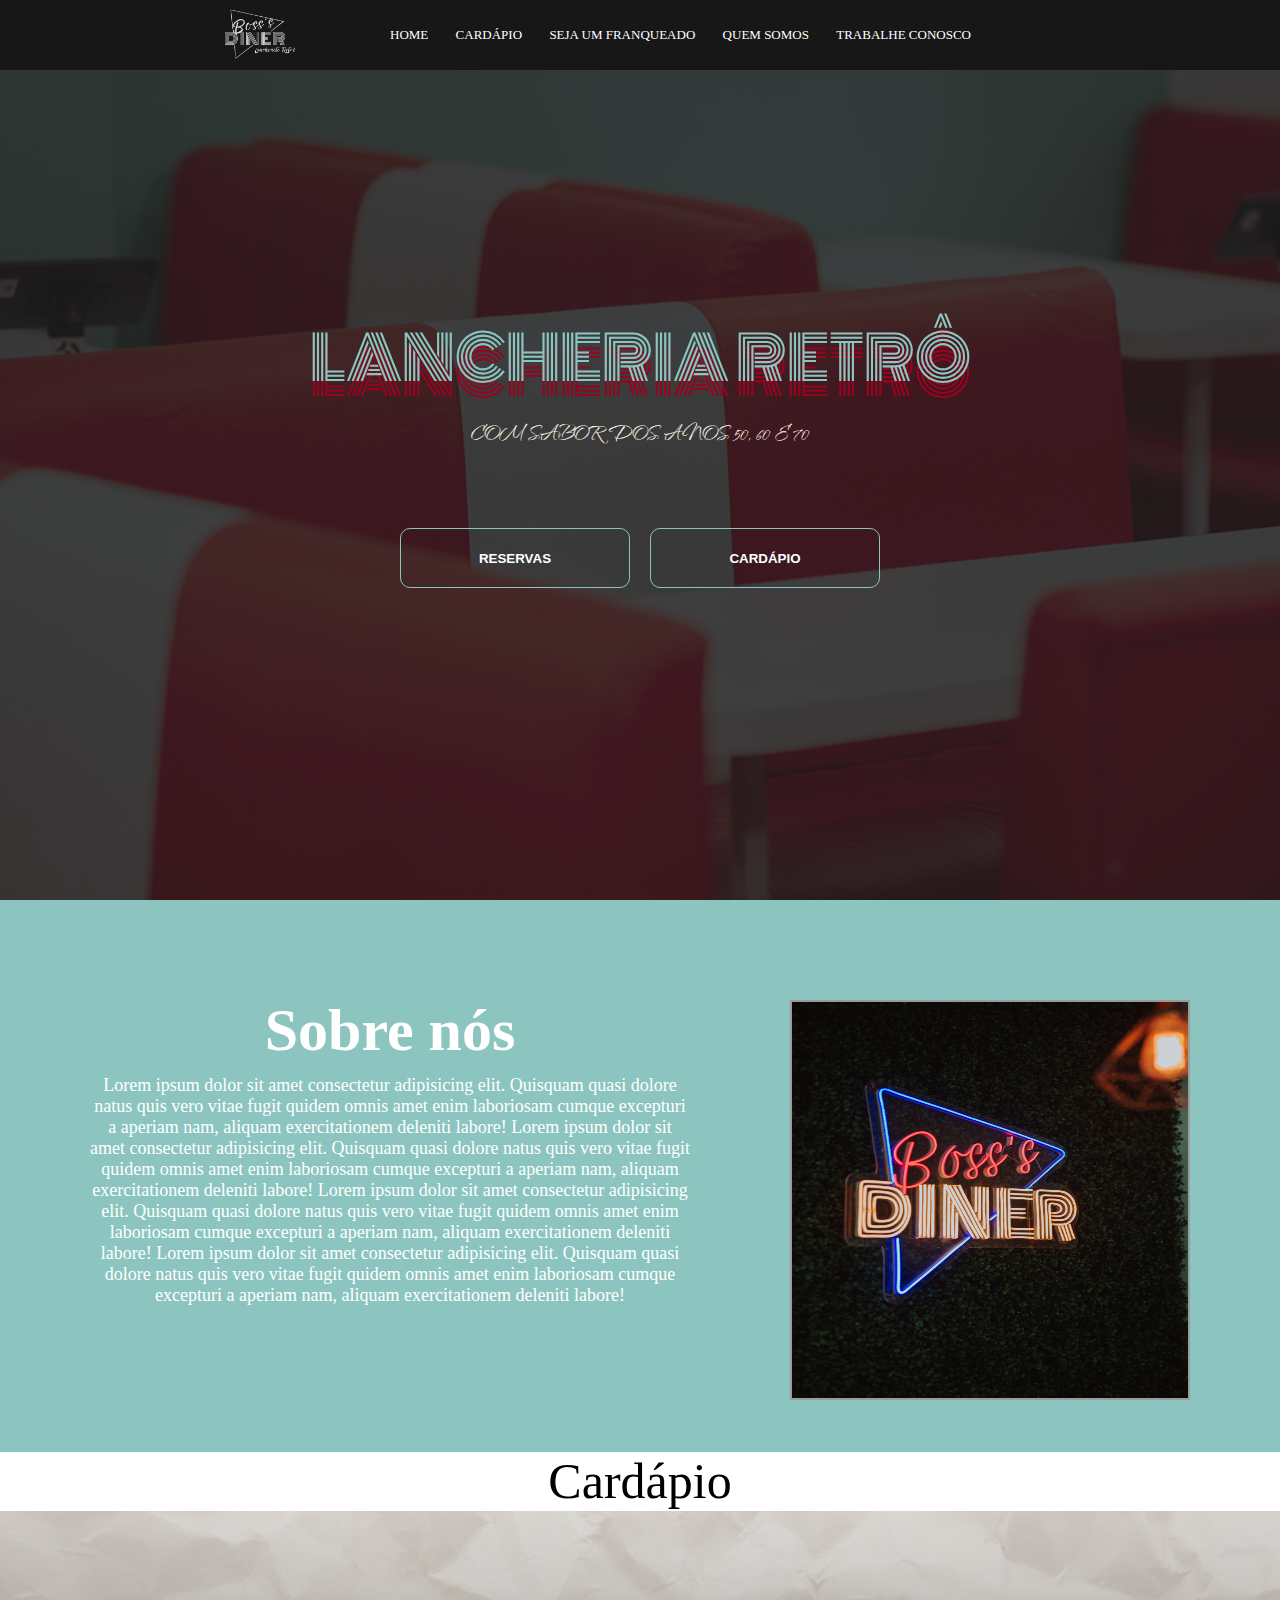
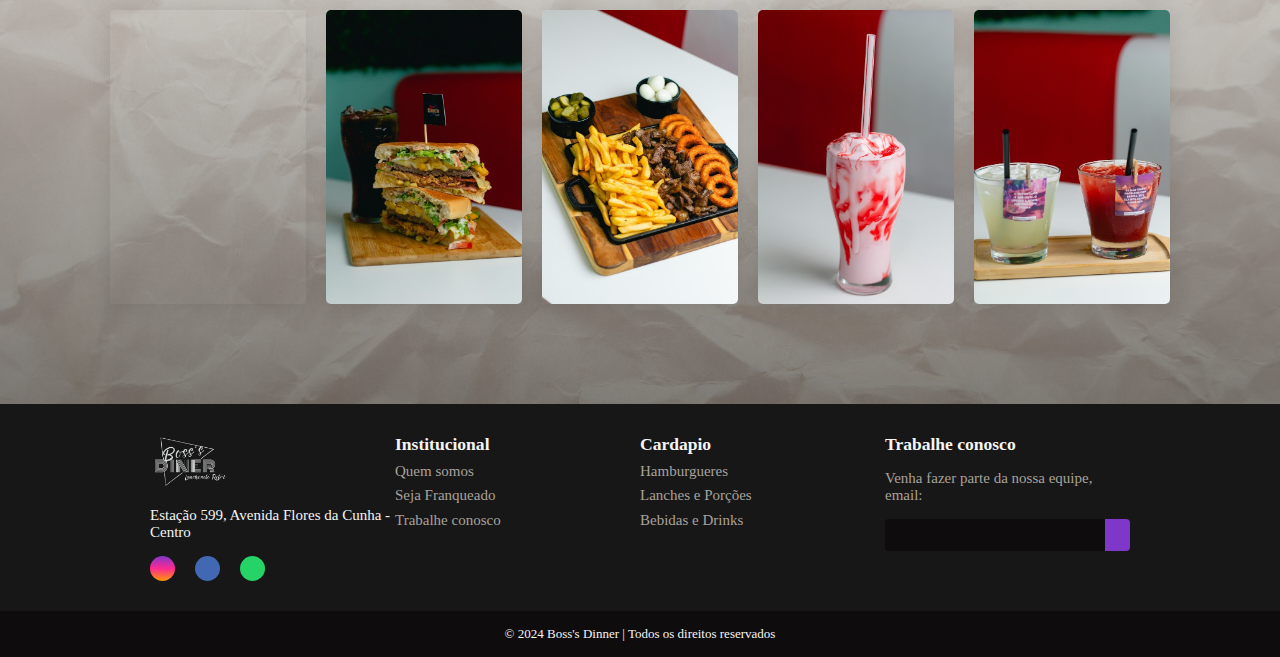
==== index.html @ 3a26b853 "Adicionado html(quemsomos, trabalhe conosco), ajustado fonte da tela do carpio na tela home" ====
<!DOCTYPE html>
<html lang="pt-br">
<head>
    <meta author="Carlos Cassiano">
    <meta description="Website restaurantes">
    <meta keyworlds="comida, food, lanche, bebidas, restaurante">
    <meta charset="UTF-8">
    <meta name="viewport" content="width=device-width, initial-scale=1.0">
    <link rel="stylesheet" href="https://cdnjs.cloudflare.com/ajax/libs/font-awesome/6.6.0/css/all.min.css" integrity="sha512-Kc323vGBEqzTmouAECnVceyQqyqdsSiqLQISBL29aUW4U/M7pSPA/gEUZQqv1cwx4OnYxTxve5UMg5GT6L4JJg==" crossorigin="anonymous" referrerpolicy="no-referrer" />
    <link rel="stylesheet" href="css/style.css">
    <link rel="stylesheet" href="css/cardapio.css">
    <link rel="stylesheet" href="https://cdn.jsdelivr.net/npm/bootstrap-icons@1.11.3/font/bootstrap-icons.min.css">
    <title>Boss's Diner</title>    
</head>
<body>
    <header class="content">
        <div class="logo">
            <a href="index.html"><img src="./img/BossDinerAllWhite.png"></a>
        </div>
        <nav>
            <ul class="list-menu">
                <li><a href="index.html">Home</a></li>
                <li><a href="cardapio.html">Cardápio</a></li>
                <li><a href="franquia.html">Seja um franqueado</a></li>
                <li><a href="quemsomos.html">Quem somos</a></li>
                <li><a href="trabalheconosco.html">Trabalhe conosco</a></li>
            </ul>
        </nav>
        <div class="menu-toggle">
            <div class="one"></div>
            <div class="two"></div>
            <div class="three"></div>
        </div>

    </header>
    
    <section class="first-section">
        <div class="conteudo-principal">
            <h1>Lancheria Retrô</h1>
            <h2>Com sabor dos anos 50, 60 e 70</h2>
            <div class="btn">
                <button class="Reserve">Reservas</button> 
                <!-- Testando o botão -->
                <a href="cardapio.html"><button class="Cardapio">Cardápio</button></a>
            </div>
        </div>
    </section>

    <section class="sobre-nos" id="sobrenos">
        <div class="main">
            <div class="contentsobre">
                <h2>Sobre nós</h2>
                <p>Lorem ipsum dolor sit amet consectetur adipisicing elit.
                    Quisquam quasi dolore natus quis vero vitae fugit quidem 
                    omnis amet enim laboriosam cumque excepturi a aperiam nam, 
                    aliquam exercitationem deleniti labore!
                    Lorem ipsum dolor sit amet consectetur adipisicing elit.
                    Quisquam quasi dolore natus quis vero vitae fugit quidem 
                    omnis amet enim laboriosam cumque excepturi a aperiam nam, 
                    aliquam exercitationem deleniti labore!
                    Lorem ipsum dolor sit amet consectetur adipisicing elit.
                    Quisquam quasi dolore natus quis vero vitae fugit quidem 
                    omnis amet enim laboriosam cumque excepturi a aperiam nam, 
                    aliquam exercitationem deleniti labore!
                    Lorem ipsum dolor sit amet consectetur adipisicing elit.
                    Quisquam quasi dolore natus quis vero vitae fugit quidem 
                    omnis amet enim laboriosam cumque excepturi a aperiam nam, 
                    aliquam exercitationem deleniti labore!
                </p>
            </div>
            <div class="img-restaurante">
                <img src="./img/Restaurante.jpg" alt="">
            </div>

        </div>

    </section>
    
    <section class="cardapio" id="cardapio">
        <div class="cardapio-principal">Cardápio</div>
        <div class="itens-cardapio">
            <div class="box">
                <a href="cardapio.html"><img src="./img/Hamburgue2.jpg" alt="">
                <h1>Hamburgueres Artesanais</h1></a>
            </div>
            <div class="box">
                <a href="cardapio.html"><img src="./img/Xis.jpg" alt="">
                <h1>Lanche e Sanduíches</h1></a>
            </div>
            <div class="box">
                <a href="cardapio.html"><img src="./img/Tabua.jpg" alt="">
                <h1>Porções e Tábuas</h1></a>
            </div>
            <div class="box">
                <a href="cardapio.html"><img src="./img/Milkshake.jpg" alt="">
                <h1>Refrigerantes e Milkshakes</h1></a>
            </div>
            <div class="box">
                <a href="cardapio.html"><img src="./img/Drink.jpg" alt="">
                <h1>Sodas e Drinks</h1></a>
            </div>
        </div>
    </section>
    <footer>
        <div id="footer_content">
            <div id="footer_contacts">
                <div class="logo">
                    <img src="./img/BossDinerAllWhite.png">
                </div>
                <p>Estação 599, Avenida Flores da Cunha - Centro</p>

                <div id="footer_social_media">
                    <a href="https://www.instagram.com/bossdiner_carazinho?igsh=OTZhenl1M3dueXNr" class="footer-link" id="instagram">
                        <i class="fa-brands fa-instagram"></i>
                    </a>
                    <a href="#" class="footer-link" id="facebook">
                        <i class="fa-brands fa-facebook-f"></i>
                    </a>
                    <a href="#" class="footer-link" id="whatsapp">
                        <i class="fa-brands fa-whatsapp"></i>
                    </a>
                </div>
            </div>

            <ul class="footer-list">
                    <li>
                        <h3>Institucional</h3>
                    </li>
                    <li>
                        <a href="quemsomos.html" class="footer-link">Quem somos</a>
                    </li>
                    <li>
                        <a href="franquia.html" class="footer-link">Seja Franqueado</a>
                    </li>
                    <li>
                        <a href="trabalheconosco.html" class="footer-link">Trabalhe conosco</a>
                    </li>
            </ul>
            
            <ul class="footer-list">
                    <li>
                        <h3>Cardapio</h3>
                    </li>
                    <li>
                        <a href="cardapio.html" class="footer-link">Hamburgueres</a>
                    </li>
                    <li>
                        <a href="cardapio.html" class="footer-link">Lanches e Porções</a>
                    </li>
                    <li>
                        <a href="cardapio.html" class="footer-link">Bebidas e Drinks</a>
                    </li>
            </ul>

            <div id="footer_subscribe">
                <h3>Trabalhe conosco</h3>
                <p>
                    Venha fazer parte da nossa equipe,
                    email:
                </p>
                <div id="input_group">
                    <input type="email" id="email">
                    <button>
                        <i class="fa-regular fa-envelope"></i>
                    </button>
                </div>
            </div>
        </div>
        <div id="footer_copyright">
            &#169
            2024 Boss's Dinner | Todos os direitos reservados 
        </div>
    </footer>






    <script src="js/clickMenu.js" defer></script>
    <script src="js/script.js" defer></script>
</body>
</html>
---- css/style.css ----
@import url('https://fonts.googleapis.com/css2?family=Qwitcher+Grypen:wght@400;700&display=swap');
@import url('https://fonts.googleapis.com/css2?family=Monoton&display=swap');
@import url('https://fonts.googleapis.com/css2?family=Bungee+Tint&display=swap');

:root{
    --color-neutral-0: #0e0c0c;
    --color-neutral-10: #171717;
    --color-neutral-30: #a8a29c;
    --color-neutral-40: #f5f5f5;
}


* {
    margin: 0;
    padding: 0;
    box-sizing: border-box;
    list-style: none;
    border: none;
    text-decoration: none;
}

html{
    width: 100vw;
    height: 100vh;
    font-size: 62.5%;
    overflow-x: hidden;
}

/* Menu */

.content {
    width: 100vw;
    height: 70px;
    display: flex;
    justify-content: space-around;
    align-items: center;
    background-color: #171718;
    position: fixed;
    padding-left: 18rem;
    padding-right: 18rem;
    z-index: 100;
}

.logo {
    width: 80px;
    height: auto;
    cursor: pointer;
    display: flex;
    align-items: center;
}

.logo img{
    width: 100%;
    height: 100%;
}

.content .list-menu {
    width: 600px;
    display: flex;
    align-items: center;
    justify-content: space-between;
}

.content .list-menu li a{
    padding-top: 3rem;
    padding-bottom: 2rem;
    padding-right: 0.9rem;
    padding-left: 1rem;
    color: white;
    font-size: 1.3rem;
    text-transform: uppercase;
    font-weight: 500;
    transition: all 200ms ease-in;
}

.content .list-menu li a:hover{
    background-color: #8CC5BF;
    border-bottom: 4px solid #97041f;
    color: black;
}

/* first-section */




.first-section {
    height: 100vh;
    background-image: linear-gradient(rgba(29, 29, 29, 0.8), rgba(29, 29, 29, 0.8)), url(../img/Fundo2.png);
    background-position: center center;
    background-size: cover;
    background-repeat: no-repeat;
    background-position-y: 1px;
    width: 100vw;
    display: flex;
    flex-direction: column;
    justify-content: center;
    align-items: center;
}

.first-section .conteudo-principal{
    display: flex;
    flex-direction: column;
    align-items: center;
    justify-content: center;
}

.first-section h1 {
    color: #8CC5BF;
    font-family: "Monoton", sans-serif;
    font-size: 6rem;
    font-weight: 400;
    text-transform: uppercase;
    font-style: normal;
    margin-bottom: 1rem;
    text-shadow: 0 15px #97041f;
}

.first-section h2{
    color: #fff4e4;
    font-family: "Qwitcher Grypen", cursive;
    font-size: 3rem;
    font-weight: 400;
    font-style: normal;
    text-transform: uppercase;
    margin-bottom: 3rem;
}

.btn button{
    width: 230px;
    height: 60px;
    cursor: pointer;
    text-transform: uppercase;
    border: 1px solid #8CC5BF;
    background-color: transparent;
    border-radius: 10px;
    color: white;
    font-weight: 700;
    margin-top: 5rem;
    transition: all 0.2s ease-in-out;
}

.btn button:hover{
    box-shadow: 0 0 15px #97041f, inset 0 0 15px #97041f;
    text-shadow: 0 0 15px #97041f;
    border: 1px solid #97041f;
    background-color: transparent;
    color: #8CC5BF
}

.btn {
    width: 480px;
    display: flex;
    justify-content: space-between;
}


/* Sobre nós */

.sobre-nos{
    background-color: #8CC5BF;
    width: 100%;
    padding-bottom: 5rem;
    color: white;
    display: flex;
    align-items: center;
    justify-content: center;
}

.sobre-nos img{
    width: 400px;
    height: 400px;
    margin-top: 10rem;
    margin-left: 10rem;
    border: 2px solid rgb(155, 155, 155);
}

.main{
    display: flex;
    justify-content: space-between;
}

.contentsobre{
    display: flex;
    flex-direction: column;
    align-items: center;
    justify-content: center;
}

.contentsobre h2{
    font-size: 6rem;
    margin-bottom: 1rem;
}

.contentsobre p{
    text-align: center;
    font-size: 1.8rem;
    width: 600px;
}

/* Cardapio Tela principal */

.itens-cardapio{
    width: 100%;
    padding: 100px;
    margin: auto;
    display: flex;
    flex-direction: row;
    justify-content: center;
    background-image: linear-gradient(rgba(214, 214, 214, 0.8), rgba(99, 99, 99, 0.8)),url(../img/FundoPapelPardo.jpg);
    background-position: center center;
    background-size: cover;
    background-repeat: no-repeat;
    background-position-y: 1px;
}

.box{
    position: relative;
    width: 250px;
    margin: 0 10px;
    box-shadow: 0 0 20px 2px rgba(0, 0, 0, .1);
    transition: 1s;
    overflow: hidden;
}

.box img{
    display: block;
    width: 100%;
    border-radius: 5px;
}

.box h1 {
    position: absolute;
    top: 0;
    left: 0;
    width: 100%;
    height: 100%;
    background: rgba(0, 0, 0, 0.5); /* Fundo semi-transparente */
    color: #8CC5BF;
    font-size: 1.5rem;
    display: flex;
    justify-content: center;
    align-items: center;
    opacity: 0;
    transition: opacity 0.5s ease;
    text-align: center;
    border-radius: 5px;
}

.box h1:hover{
    opacity: 1;
    pointer-events: auto; /* Permite iterar no hover */
    text-shadow: 0 0 15px #8CC5BF;
    font-family: "Bungee Tint", sans-serif;
    font-size: 23px;
}

.box:hover{
    transform: scale(1.3);
    z-index: 50;
}

.cardapio-principal{
    font-size: 50px;
    margin: auto;
    display: flex;
    justify-content: center;
}

/* Rodape */

footer {
    width: 100%;
    color: var(--color-neutral-40);
}

.footer-link {
    text-decoration: none;
}

#footer_content {
    background-color: var(--color-neutral-10);
    display: grid;
    grid-template-columns: repeat(4, 1fr);
    padding: 3rem 15rem;
    font-size: 1.5rem;
}

#footer_contacts .logo {
    margin-bottom: 1.75rem;
}

#footer_social_media {
    display: flex;
    gap: 2rem;
    margin-top: 1.5rem;
} 

#footer_social_media .footer-link {
    display: flex;
    align-items: center;
    justify-content: center;
    height: 2.5rem;
    width: 2.5rem;
    color: var(--color-neutral-40);
    border-radius: 50%;
    transition: all 0.4s;
}

#footer_social_media .footer-link i {
    font-size: 1.25rem;    
}

#footer_social_media .footer-link:hover {
    opacity: 0.8;
}

#instagram {
    background: linear-gradient(#7f37c9, #ff2992, #ff9807);
}

#facebook {
    background-color: #4267b3;
}

#whatsapp {
    background-color: #25d366;
}

.footer-list {
    display: flex;
    flex-direction: column;
    gap: 0.75rem;
    list-style: none;
}

.footer-list .footer-link {
    color: var(--color-neutral-30);
    transition: all 0.4s;
}

.footer-list .footer-link:hover {
    color: #7f37c9;
}

#footer_subscribe {
    display: flex;
    flex-direction: column;
    gap: 1.5rem;
}

#footer_subscribe p {
    color: var(--color-neutral-30);
}

#input_group {
    display: flex;
    align-items: center;
    background-color: var(--color-neutral-0);
    border-radius: 4px;
}

#input_group input {
    all: unset;
    padding: 0.75rem;
    width: 100%;
}

#input_group button {
    background-color: #7f37c9;
    border: none;
    color: var(--color-neutral-40);
    padding: 0px 1.25rem;
    font-size: 1.125rem;
    height: 100%;
    border-radius: 0px 4px 4px 0px;
    cursor: pointer;
    transition: all 0.4s;
}

#input_group button:hover {
    opacity: 0.8;
}

#footer_copyright {
    display: flex;
    justify-content: center;
    background-color: var(--color-neutral-0);
    font-size: 1.3rem;
    padding: 1.5rem;
    font-weight: 100;
}

@media screen and (max-width: 768px) {
    #footer_content {
        grid-template-columns: repeat(2, 1fr);
        gap: 2rem;
        padding: 3rem 2rem;
    }
}

@media screen and (max-width: 426px) {
    #footer_content {
        grid-template-columns: repeat(1, 1fr);
        padding: 2.5rem 1.5rem;
    }
}





/* Franquia */

.slide_fade {
    display: none;
}

.slide_fade img{
    vertical-align: middle;
    margin-top: 100px;
}

.container_slide{
    max-width: 70%;
    position: relative;
    margin: auto;
}

.prev, .next{
    cursor: pointer;
    position: absolute;
    top: 50%;
    width: auto;
    padding: 16px;
    margin-top: -22px;
    color: white;
    font-weight: bold;
    font-size: 18px;
    transition: 0.6s ease;
    border-radius: 0 3px 3px 0;
    user-select: none;
}

.next{
    right: 0;
    border-radius: 3px 0 0 3px;
}

.prev:hover, .next:hover{
    background-color: rgba(0,0,0,0.8);
}

.text{
    color: #f2f2f2;
    font-size: 15px;
    padding: 8px 12px;
    position: absolute;
    width: 100%;
    text-align: center;
    bottom: 8px;
}
.numberSlide{
    color: #f2f2f2;
    font-size: 12px;
    padding: 8px 12px;
    position: absolute;
    top: 0;
}

.dot{
    cursor: pointer;
    height: 15px;
    width: 15px;
    margin: 0 2px;
    background-color: #bbb;
    border-radius: 50%;
    display: inline-block;
    transition: background-color 0.6s ease;
    margin-bottom: 25px;
}

.active, .dot:hover{
    background-color: #717171;
}

.fade{
    -webkit-animation-name: fade;
    -webkit-animation-duration: 1.5s;
    animation-name: fade;
    animation-duration: 1.5s;
}

@-webkit-keyframes fade{
    from {opacity: .4;}
    to {opacity: 1;}
}
@keyframes fade {
    from {opacity: .4;}
    to {opacity: 1;}
}






/* Responsividade */


@media (max-width: 1200px) {
    .main {
        display: block;
        
    }

    .sobre-nos img {
        width: 600px;
        margin-left: -2px;
    }

    
}

@media (max-width: 980px) {
   
    html {
        font-size: 50%;
    }
    
}

@media (max-width: 870px) {
    .content {
        justify-content: space-between;
        padding: 0px 40px;
    }

    .content .list-menu{
        display: none;
    }

    .one,
    .two,
    .three {
        width: 100%;
        height: 2px;
        background-color: white;
        margin: 6px auto;

        transition-duration: 0.5s ;
    }

    .menu-toggle {
        width: 40px;
        height: 30px;

    }

    .content.on {
        position: fixed;
        top: 0;
        left: 0;
        width: 100vw;
        height: 100vh;
        background-color: #1f1e1f;
        z-index: 500;

        display: flex;
        justify-content: center;
        align-items: center;
    }

    .content.on .logo {
        display: none;
    }

    .content.on .menu-toggle {
        position: absolute;
        right: 40px;
        top: 20px;
    }

    .content.on .list-menu {
        display: block;
        
    }

    .content.on .list-menu li {
        text-align: center;
        display: flex;
        justify-content: center;
        
    }

    .content.on .list-menu li a {
        font-size: 2rem;
        display: block;
    }


    .content.on .menu-toggle .one {
        transform: rotate(45deg) translate(8px, -7px);
    }
    .content.on .menu-toggle .two {
        opacity: 0;
    }

    .content.on .menu-toggle .three {
        transform: rotate(-45deg) translate(20px, -6px);
    }

    .contatos-secao {
        display: block;
        text-align: center;
        font-size: 2rem;
        
    }

    .contatos-secao div {
        margin: 2rem;
        
    }

    .itens-cardapio{
        width: 100%;
        padding: 100px;
        margin: auto;
        display: flex;
        flex-direction: column;
        justify-content: center;
        align-items: center;
    }

    .box{
        position: relative;
        width: 300px;
        margin: 10px 10px;
        box-shadow: 0 0 20px 2px rgba(0, 0, 0, 0.1);
        transition: 1s;
        overflow: hidden;
    }

    .box img{
        display: block;
        width: 100%;
        border-radius: 5px;
    }

    .box h1 {
        position: absolute;
        top: 0;
        left: 0;
        bottom: 0;
        width: 100%;
        height: 100%;
        background: rgba(43, 42, 42, 0.5);
        color: #8CC5BF;
        font-size: 20px;
        display: flex;
        justify-content: center;
        align-items: center;
        opacity: 1;
        transition: none;
        text-align: center;
        border-radius: 5px;
        text-shadow: 0 9px #97041f;
        font-family: "Monoton", sans-serif;
    }

    .box h1:hover{
        opacity: 1;
        pointer-events: auto; /* Permite iterar no hover */
    }
    
    .box:hover{
        transform: none;
        z-index: 50;
    }

}


@media (max-width: 720px) {
    .conteudo-principal h1 {
        width: 350px;
        text-align: center;
    }
}

@media (max-width: 645px) {
    .sobre-nos img {
        width: 400px;
        margin-left: 10px;
    }

    .contentsobre p {
        text-align: center;
        width: 400px;
     }

    .btn {
         flex-direction: column;
         justify-content: center;
         align-items: center;
     }

     .contatos-secao {
       width: 200px;
        
    }
    .conteudo-principal h2 {
        width: 200px;
        text-align: center;
    }

    .btn {
        width: 150px;
    }
}

@media (max-width: 399px) {

    .conteudo-principal h1 {
       font-size: 3rem;
    }
    .conteudo-principal h2 {
       font-size: 2rem;
    }


    .sobre-nos img {
        width: 300px;
        height: auto;
        margin-left: 10px;
    }

    .contentsobre p {
        text-align: center;
        width: 200px;
     }

    
}
---- css/cardapio.css ----
/* Cardapio Tela de Cardapio */

.content_cardapio .img_fundo_papel{
    height: 100vh;
    background-image: linear-gradient(rgba(29, 29, 29, 0.8), rgba(29, 29, 29, 0.8)), url(../img/FundoPapelPardo.jpg);
    background-position: center center;
    background-size: cover;
    background-repeat: no-repeat;
    background-position-y: 1px;
    width: 100vw;
    display: flex;
    flex-direction: column;
    justify-content: center;
    align-items: center;
}
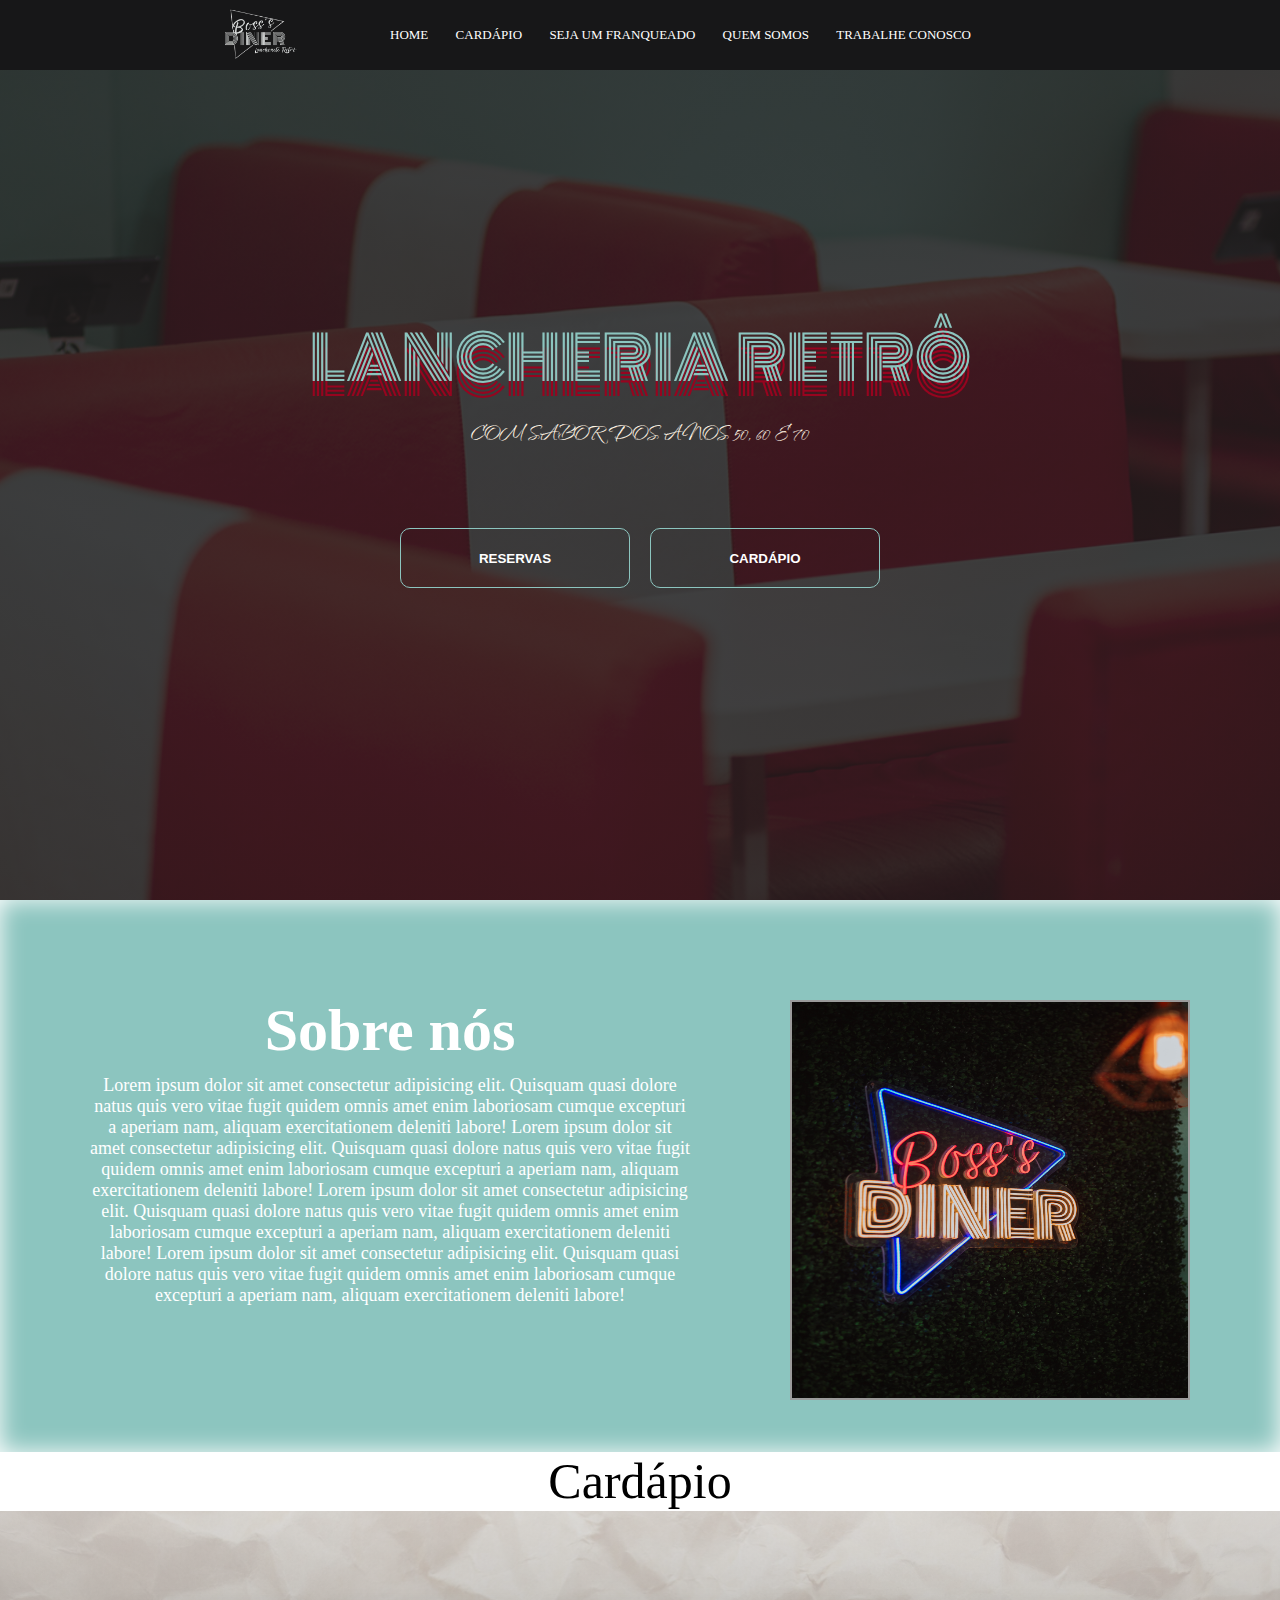
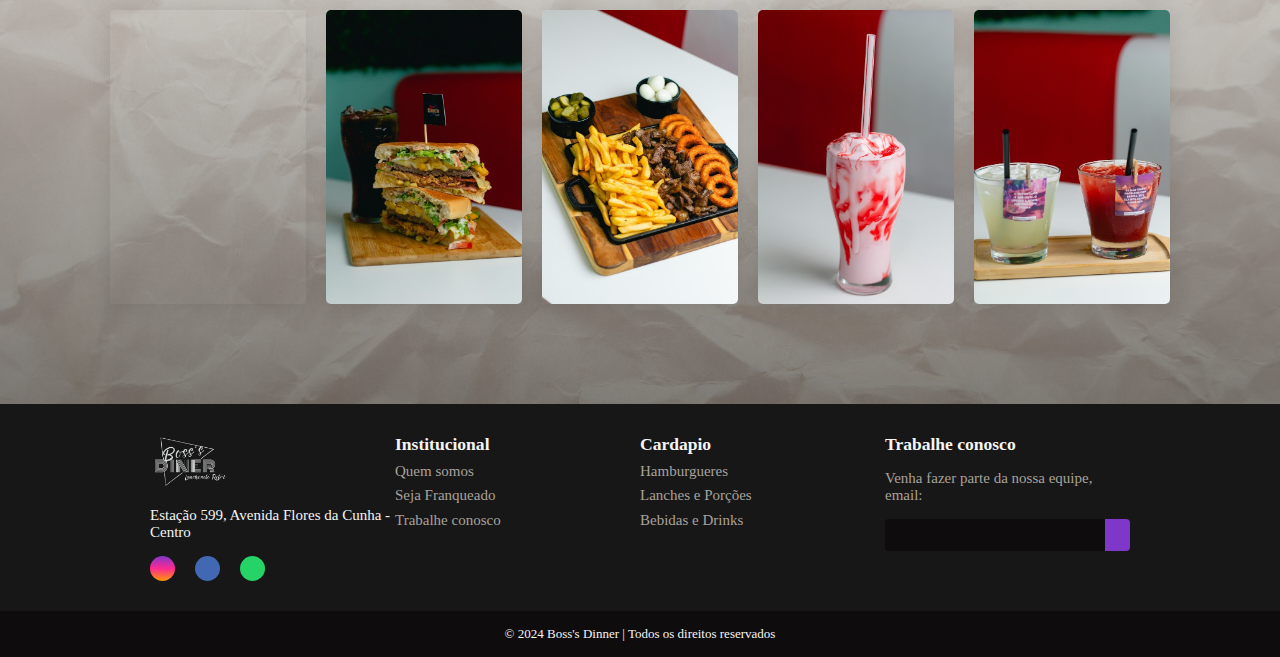
==== commit 8b25da2c: "Ajustado pagina quem somo, e posto imagens" ====
--- a/index.html
+++ b/index.html
@@ -101,6 +101,7 @@
             </div>
         </div>
     </section>
+    
     <footer>
         <div id="footer_content">
             <div id="footer_contacts">
--- a/css/style.css
+++ b/css/style.css
@@ -165,6 +165,7 @@
     display: flex;
     align-items: center;
     justify-content: center;
+    box-shadow: inset 0 0 25px #ffffff;
 }
 
 .sobre-nos img{
@@ -230,6 +231,7 @@
 }
 
 .box h1 {
+    font-family: "Bungee Tint", sans-serif;
     position: absolute;
     top: 0;
     left: 0;
@@ -664,8 +666,8 @@
         transition: none;
         text-align: center;
         border-radius: 5px;
-        text-shadow: 0 9px #97041f;
-        font-family: "Monoton", sans-serif;
+        text-shadow: 0 0 15px #8CC5BF;
+        font-family: "Bungee Tint", sans-serif;
     }
 
     .box h1:hover{
@@ -692,6 +694,10 @@
     .sobre-nos img {
         width: 400px;
         margin-left: 10px;
+    }
+
+    .contentsobre h2{
+        margin-top: 30px;
     }
 
     .contentsobre p {
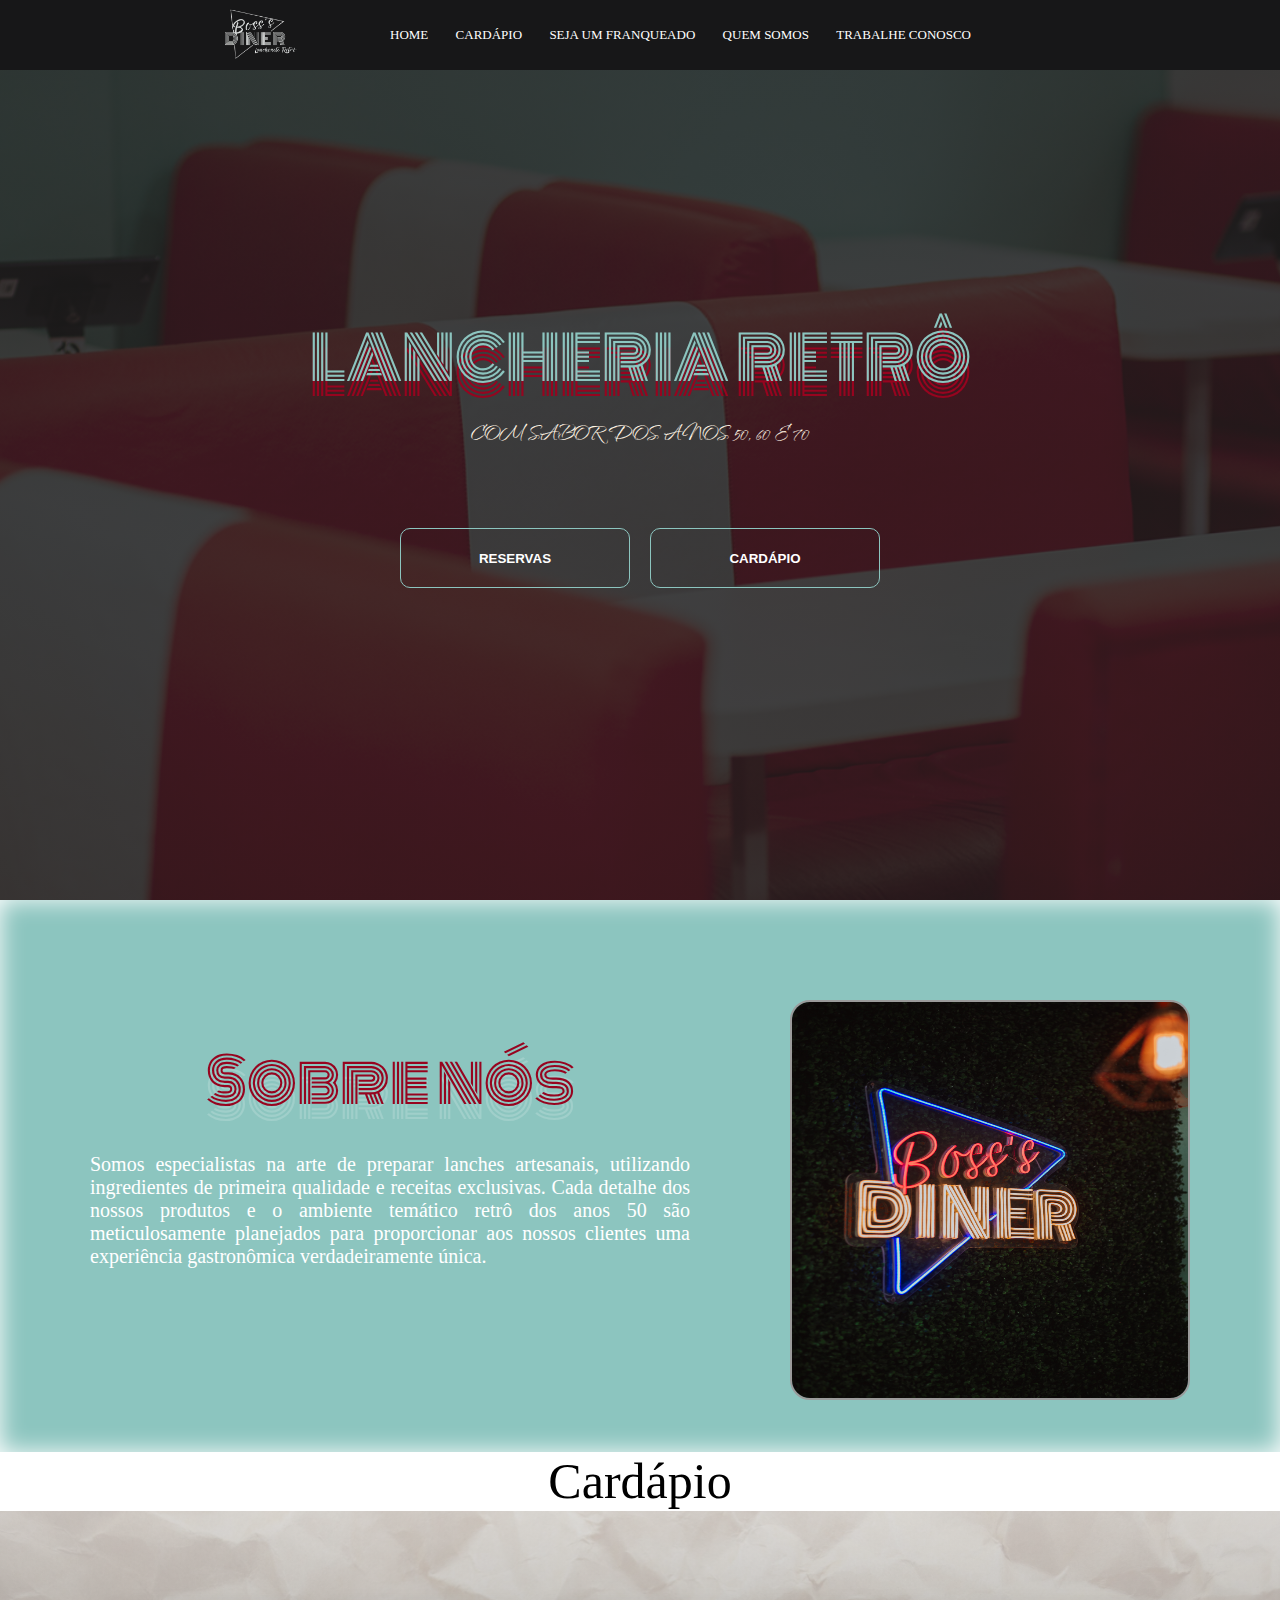
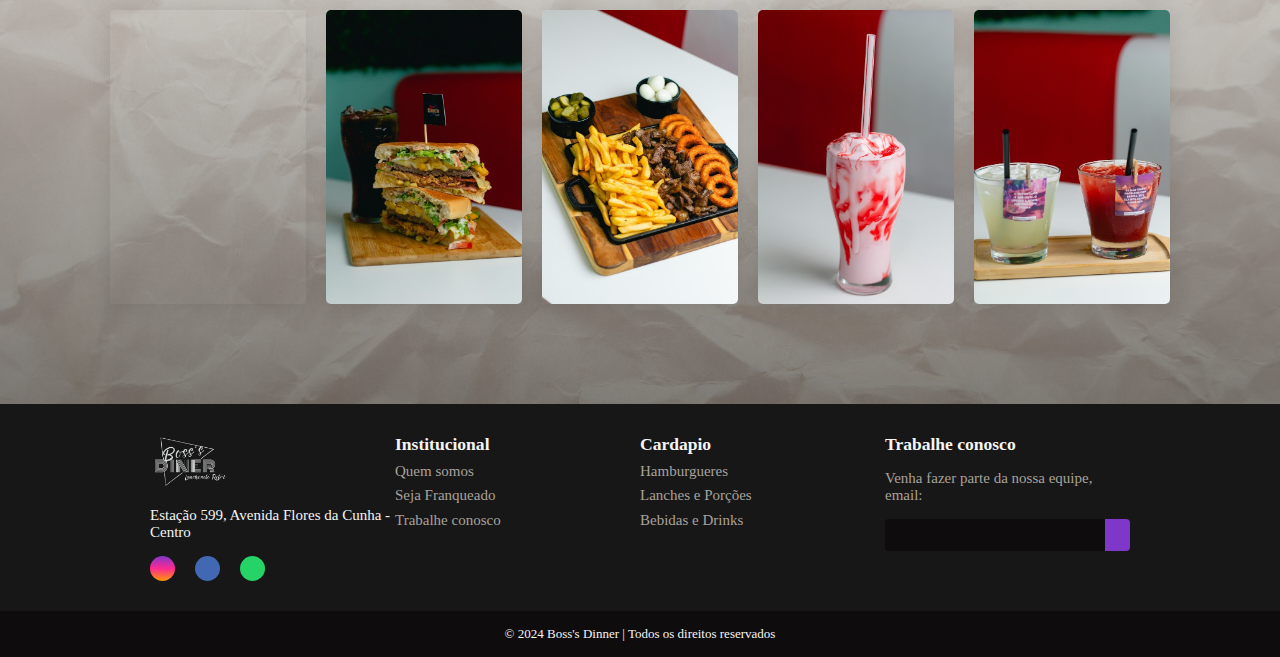
==== commit c22820c7: "Ajustado responsividades e alguns stylos" ====
--- a/index.html
+++ b/index.html
@@ -50,22 +50,12 @@
         <div class="main">
             <div class="contentsobre">
                 <h2>Sobre nós</h2>
-                <p>Lorem ipsum dolor sit amet consectetur adipisicing elit.
-                    Quisquam quasi dolore natus quis vero vitae fugit quidem 
-                    omnis amet enim laboriosam cumque excepturi a aperiam nam, 
-                    aliquam exercitationem deleniti labore!
-                    Lorem ipsum dolor sit amet consectetur adipisicing elit.
-                    Quisquam quasi dolore natus quis vero vitae fugit quidem 
-                    omnis amet enim laboriosam cumque excepturi a aperiam nam, 
-                    aliquam exercitationem deleniti labore!
-                    Lorem ipsum dolor sit amet consectetur adipisicing elit.
-                    Quisquam quasi dolore natus quis vero vitae fugit quidem 
-                    omnis amet enim laboriosam cumque excepturi a aperiam nam, 
-                    aliquam exercitationem deleniti labore!
-                    Lorem ipsum dolor sit amet consectetur adipisicing elit.
-                    Quisquam quasi dolore natus quis vero vitae fugit quidem 
-                    omnis amet enim laboriosam cumque excepturi a aperiam nam, 
-                    aliquam exercitationem deleniti labore!
+                <p>Somos especialistas na arte de preparar lanches artesanais,
+                    utilizando ingredientes de primeira qualidade e receitas exclusivas.
+                    Cada detalhe dos nossos produtos e o ambiente temático retrô dos anos 50 são
+                    meticulosamente planejados para proporcionar
+                    aos nossos clientes uma experiência gastronômica 
+                    verdadeiramente única.
                 </p>
             </div>
             <div class="img-restaurante">
--- a/css/style.css
+++ b/css/style.css
@@ -174,6 +174,7 @@
     margin-top: 10rem;
     margin-left: 10rem;
     border: 2px solid rgb(155, 155, 155);
+    border-radius: 5%;
 }
 
 .main{
@@ -189,13 +190,17 @@
 }
 
 .contentsobre h2{
+    color: #97041f;
     font-size: 6rem;
-    margin-bottom: 1rem;
+    font-weight: 400;
+    margin-bottom: 2.5rem;
+    font-family: "Monoton", sans-serif;
+    text-shadow: 0 15px rgba(255, 255, 255, 0.178);
 }
 
 .contentsobre p{
-    text-align: center;
-    font-size: 1.8rem;
+    text-align: justify;
+    font-size: 2rem;
     width: 600px;
 }
 
@@ -231,7 +236,8 @@
 }
 
 .box h1 {
-    font-family: "Bungee Tint", sans-serif;
+    font-family: "Monoton", sans-serif;
+    font-weight: 400;
     position: absolute;
     top: 0;
     left: 0;
@@ -239,7 +245,7 @@
     height: 100%;
     background: rgba(0, 0, 0, 0.5); /* Fundo semi-transparente */
     color: #8CC5BF;
-    font-size: 1.5rem;
+    font-size: 2rem;
     display: flex;
     justify-content: center;
     align-items: center;
@@ -253,8 +259,8 @@
     opacity: 1;
     pointer-events: auto; /* Permite iterar no hover */
     text-shadow: 0 0 15px #8CC5BF;
-    font-family: "Bungee Tint", sans-serif;
-    font-size: 23px;
+    font-family: "Monoton", sans-serif;
+    font-size: 2.2rem;
 }
 
 .box:hover{
@@ -411,102 +417,6 @@
 
 
 
-
-/* Franquia */
-
-.slide_fade {
-    display: none;
-}
-
-.slide_fade img{
-    vertical-align: middle;
-    margin-top: 100px;
-}
-
-.container_slide{
-    max-width: 70%;
-    position: relative;
-    margin: auto;
-}
-
-.prev, .next{
-    cursor: pointer;
-    position: absolute;
-    top: 50%;
-    width: auto;
-    padding: 16px;
-    margin-top: -22px;
-    color: white;
-    font-weight: bold;
-    font-size: 18px;
-    transition: 0.6s ease;
-    border-radius: 0 3px 3px 0;
-    user-select: none;
-}
-
-.next{
-    right: 0;
-    border-radius: 3px 0 0 3px;
-}
-
-.prev:hover, .next:hover{
-    background-color: rgba(0,0,0,0.8);
-}
-
-.text{
-    color: #f2f2f2;
-    font-size: 15px;
-    padding: 8px 12px;
-    position: absolute;
-    width: 100%;
-    text-align: center;
-    bottom: 8px;
-}
-.numberSlide{
-    color: #f2f2f2;
-    font-size: 12px;
-    padding: 8px 12px;
-    position: absolute;
-    top: 0;
-}
-
-.dot{
-    cursor: pointer;
-    height: 15px;
-    width: 15px;
-    margin: 0 2px;
-    background-color: #bbb;
-    border-radius: 50%;
-    display: inline-block;
-    transition: background-color 0.6s ease;
-    margin-bottom: 25px;
-}
-
-.active, .dot:hover{
-    background-color: #717171;
-}
-
-.fade{
-    -webkit-animation-name: fade;
-    -webkit-animation-duration: 1.5s;
-    animation-name: fade;
-    animation-duration: 1.5s;
-}
-
-@-webkit-keyframes fade{
-    from {opacity: .4;}
-    to {opacity: 1;}
-}
-@keyframes fade {
-    from {opacity: .4;}
-    to {opacity: 1;}
-}
-
-
-
-
-
-
 /* Responsividade */
 
 
@@ -517,9 +427,20 @@
     }
 
     .sobre-nos img {
-        width: 600px;
+        width: 500px;
         margin-left: -2px;
     }
+
+    .contentsobre h2{
+        margin-top: 30px;
+    }
+
+    .contentsobre p {
+        text-align: justify;
+        width: 400px;
+    }
+
+
 
     
 }
@@ -667,7 +588,8 @@
         text-align: center;
         border-radius: 5px;
         text-shadow: 0 0 15px #8CC5BF;
-        font-family: "Bungee Tint", sans-serif;
+        font-family: "Monoton", sans-serif;
+        font-size: 3.9rem;
     }
 
     .box h1:hover{
@@ -684,6 +606,7 @@
 
 
 @media (max-width: 720px) {
+        
     .conteudo-principal h1 {
         width: 350px;
         text-align: center;
@@ -701,14 +624,15 @@
     }
 
     .contentsobre p {
-        text-align: center;
+        text-align: justify;
         width: 400px;
+        padding: 5%;
      }
 
     .btn {
-         flex-direction: column;
-         justify-content: center;
-         align-items: center;
+        flex-direction: column;
+        justify-content: center;
+        align-items: center;
      }
 
      .contatos-secao {
@@ -721,14 +645,14 @@
     }
 
     .btn {
-        width: 150px;
+        width: 150px; 
     }
 }
 
 @media (max-width: 399px) {
 
     .conteudo-principal h1 {
-       font-size: 3rem;
+       font-size: 5rem;
     }
     .conteudo-principal h2 {
        font-size: 2rem;
@@ -742,7 +666,7 @@
     }
 
     .contentsobre p {
-        text-align: center;
+        text-align: justify;
         width: 200px;
      }
 
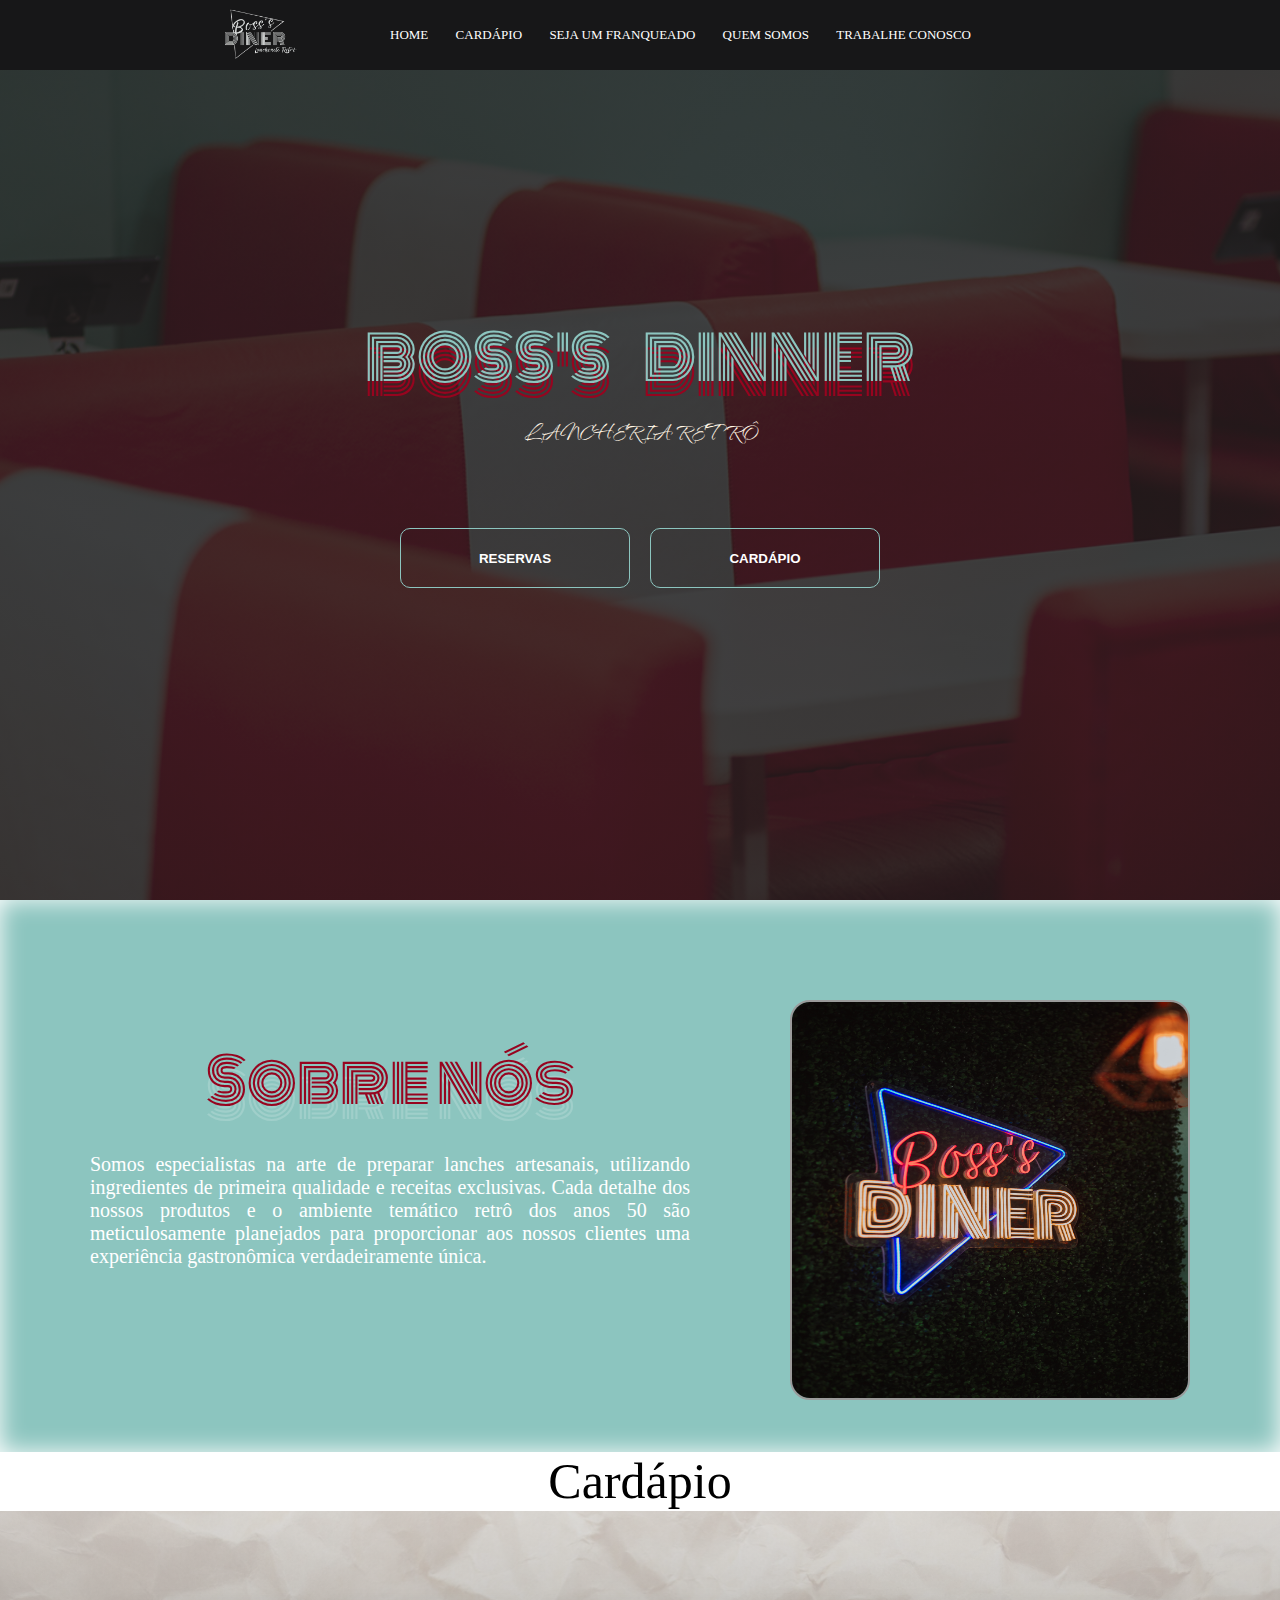
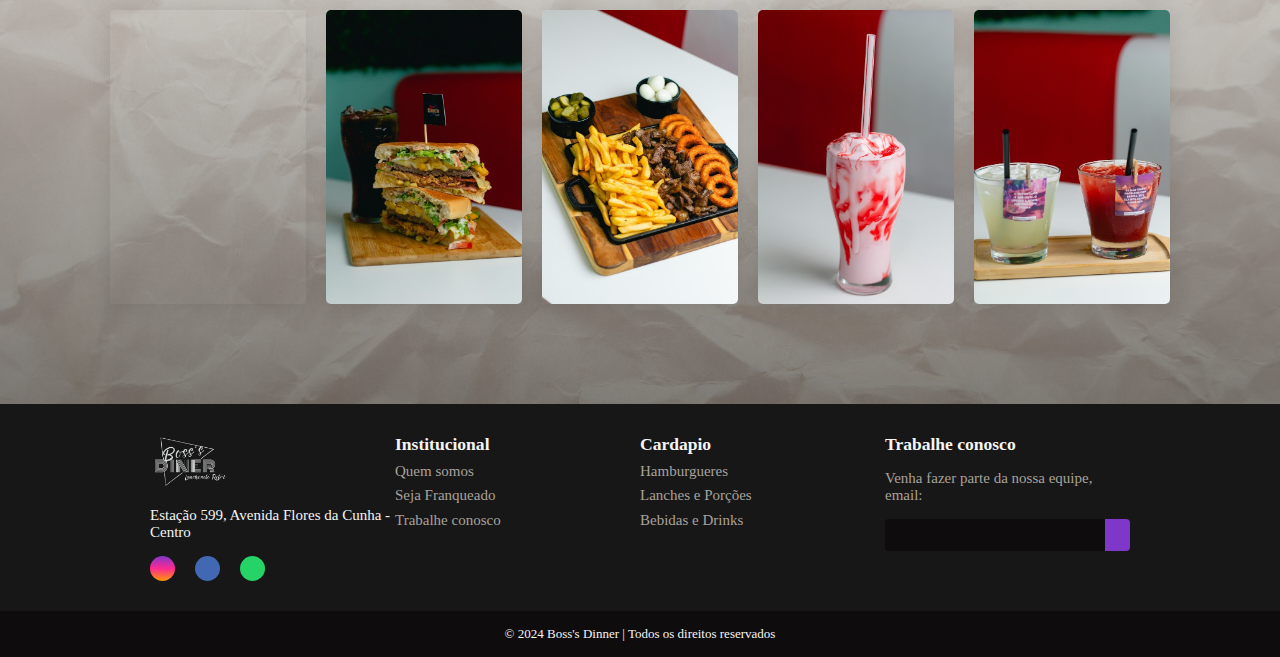
==== commit 43e77188: "Ajustando cardapio" ====
--- a/index.html
+++ b/index.html
@@ -36,8 +36,8 @@
     
     <section class="first-section">
         <div class="conteudo-principal">
-            <h1>Lancheria Retrô</h1>
-            <h2>Com sabor dos anos 50, 60 e 70</h2>
+            <h1>Boss's Dinner</h1>
+            <h2>Lancheria Retrô</h2>
             <div class="btn">
                 <button class="Reserve">Reservas</button> 
                 <!-- Testando o botão -->
--- a/css/style.css
+++ b/css/style.css
@@ -114,6 +114,7 @@
     font-style: normal;
     margin-bottom: 1rem;
     text-shadow: 0 15px #97041f;
+    word-spacing: 25px;
 }
 
 .first-section h2{
--- a/css/cardapio.css
+++ b/css/cardapio.css
@@ -1,15 +1,97 @@
-/* Cardapio Tela de Cardapio */
-
-.content_cardapio .img_fundo_papel{
-    height: 100vh;
-    background-image: linear-gradient(rgba(29, 29, 29, 0.8), rgba(29, 29, 29, 0.8)), url(../img/FundoPapelPardo.jpg);
-    background-position: center center;
-    background-size: cover;
-    background-repeat: no-repeat;
-    background-position-y: 1px;
-    width: 100vw;
+.container {
+    display: flex;
+    gap: 20px;
+    padding: 10%;
+  }
+  
+  .categorias {
     display: flex;
     flex-direction: column;
-    justify-content: center;
-    align-items: center;
-}
+    gap: 15px;
+    width: 250px;
+  }
+  
+  .categoria {
+    position: relative;
+    overflow: hidden;
+    cursor: pointer;
+    border-radius: 10px;
+  }
+  
+  .categoria img {
+    width: 100%;
+    height: 120px;
+    object-fit: cover;
+    filter: brightness(0.7);
+  }
+  
+  .categoria span {
+    position: absolute;
+    top: 50%;
+    left: 50%;
+    transform: translate(-50%, -50%);
+    color: white;
+    font-size: 18px;
+    font-weight: bold;
+    text-align: center;
+  }
+  
+  .detalhes {
+    flex: 1;
+    padding: 10px;
+    background-color: white;
+    border-radius: 10px;
+    box-shadow: 0 0 10px rgba(0, 0, 0, 0.1);
+  }
+  
+  .lanches {
+    display: none;
+    list-style: none;
+  }
+  
+  .lanches li {
+    margin-bottom: 10px;
+  }
+  
+  .lanches strong {
+    font-weight: bold;
+    color: #333;
+  }
+
+
+/* ----------- Responsividade ----------- */
+  /* Telas menores que 768px (celulares) */
+@media (max-width: 768px) {
+    .container {
+      flex-direction: column;
+    }
+  
+    .categorias {
+      width: 100%;
+    }
+  
+    .categoria img {
+      height: 150px; /* Aumenta altura das imagens para preencher melhor */
+    }
+  
+    .detalhes {
+      width: 100%;
+      margin-top: 20px;
+    }
+  }
+  
+  /* Telas entre 769px e 1024px (tablets) */
+  @media (min-width: 769px) and (max-width: 1024px) {
+    .container {
+      flex-direction: row;
+      gap: 10px;
+    }
+  
+    .categorias {
+      width: 30%; /* Ajusta para caber melhor no layout de tablet */
+    }
+  
+    .detalhes {
+      width: 65%; /* Maior espaço para os detalhes dos lanches */
+    }
+  }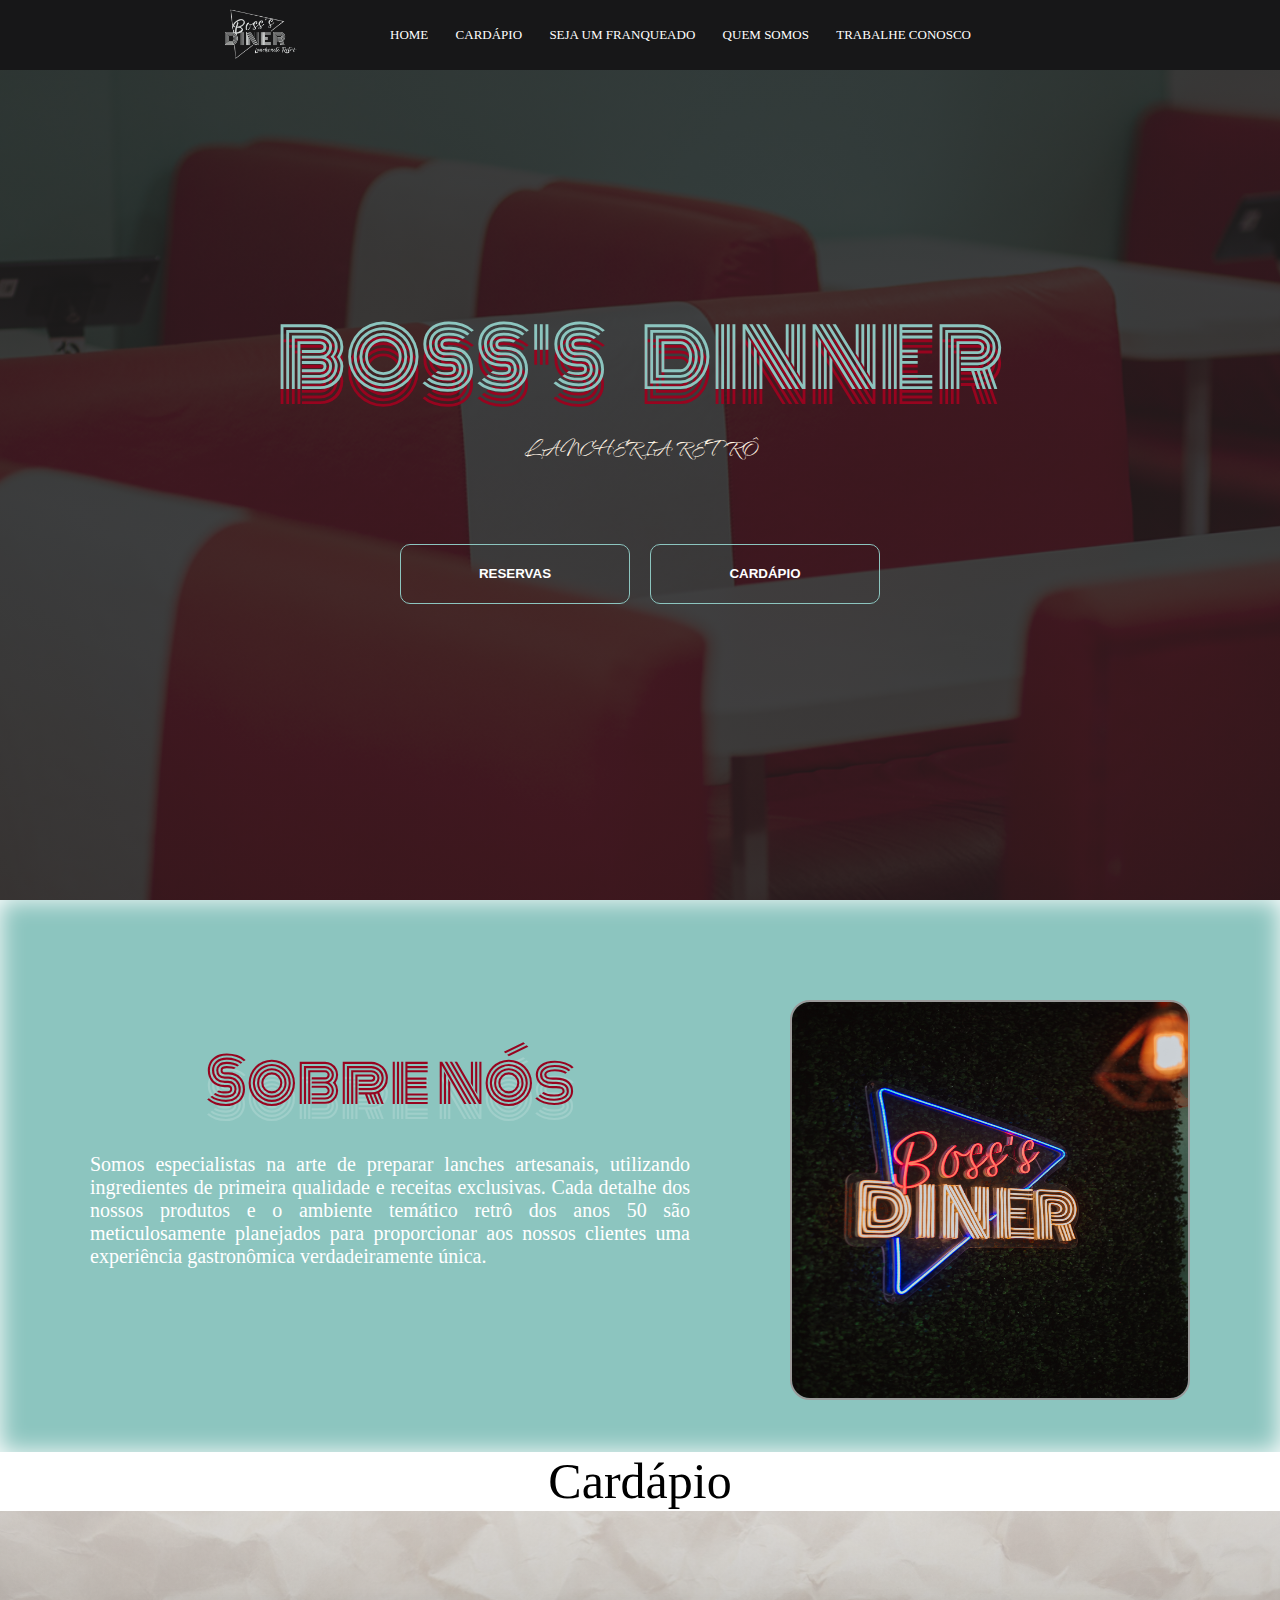
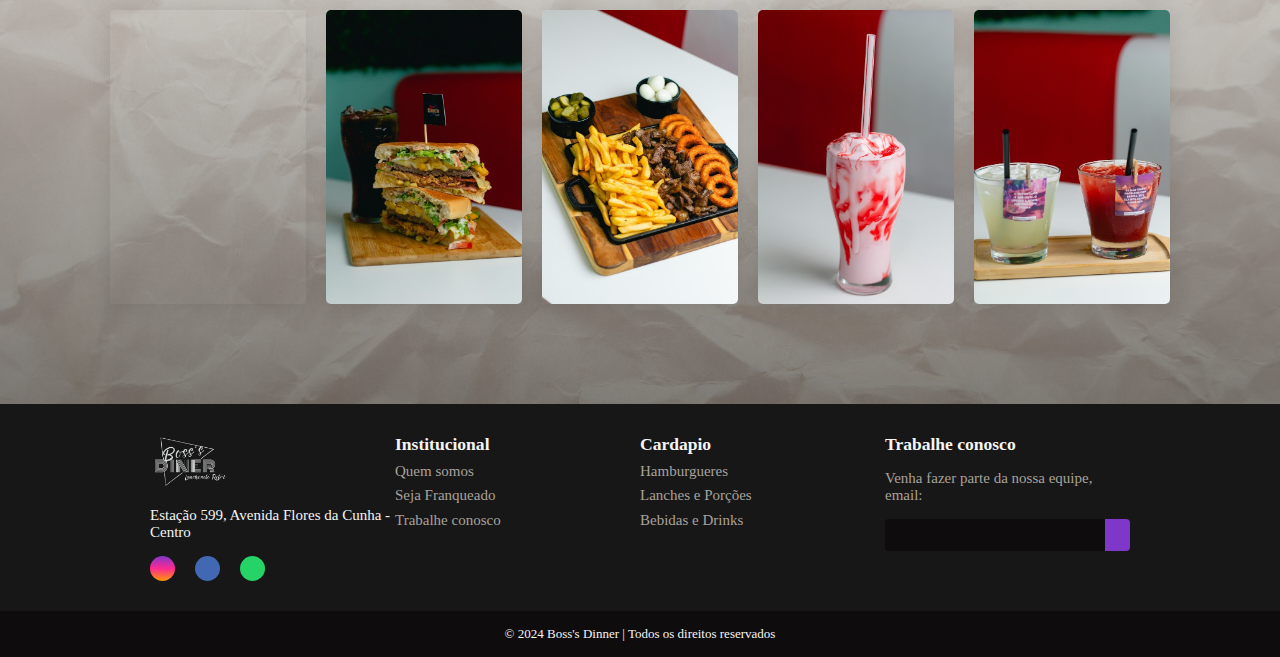
==== commit 35fac105: "H1 piscando" ====
--- a/index.html
+++ b/index.html
@@ -36,6 +36,7 @@
     
     <section class="first-section">
         <div class="conteudo-principal">
+            
             <h1>Boss's Dinner</h1>
             <h2>Lancheria Retrô</h2>
             <div class="btn">
--- a/css/style.css
+++ b/css/style.css
@@ -82,8 +82,6 @@
 /* first-section */
 
 
-
-
 .first-section {
     height: 100vh;
     background-image: linear-gradient(rgba(29, 29, 29, 0.8), rgba(29, 29, 29, 0.8)), url(../img/Fundo2.png);
@@ -108,14 +106,62 @@
 .first-section h1 {
     color: #8CC5BF;
     font-family: "Monoton", sans-serif;
-    font-size: 6rem;
+    font-size: 8rem;
     font-weight: 400;
     text-transform: uppercase;
     font-style: normal;
     margin-bottom: 1rem;
     text-shadow: 0 15px #97041f;
     word-spacing: 25px;
-}
+    animation: blink 3s infinite;
+    -webkit-animation: blink 3s infinite;
+}
+
+@-webkit-keyframes blink {
+
+    20%,
+    24%,
+    55% {
+        color: #111;
+        text-shadow: none;
+    }
+
+    0%,
+    19%,
+    21%,
+    23%,
+    25%,
+    54%,
+    56%,
+    100% {
+        text-shadow: 0 0 5px #97041f, 0 0 15px #97041f, 0 0 20px #97041f, 0 0 40px #97041f, 0 0 60px #97041f, 0 0 10px #97041f, 0 0 98px #97041f;
+        color: #fff6a9;
+    }
+}
+
+@keyframes blink {
+
+    20%,
+    24%,
+    55% {
+        color: #111;
+        text-shadow: none;
+    }
+
+    0%,
+    19%,
+    21%,
+    23%,
+    25%,
+    54%,
+    56%,
+    100% {
+        text-shadow: 0 0 5px #97041f, 0 0 15px #97041f, 0 0 20px #97041f, 0 0 40px #97041f, 0 0 60px #97041f, 0 0 10px #97041f, 0 0 98px #97041f;
+        color: #fff6a9;
+    }
+}
+
+
 
 .first-section h2{
     color: #fff4e4;
@@ -672,4 +718,6 @@
      }
 
     
-}+}
+
+
--- a/css/cardapio.css
+++ b/css/cardapio.css
@@ -60,38 +60,72 @@
 
 
 /* ----------- Responsividade ----------- */
-  /* Telas menores que 768px (celulares) */
+/* Para telas menores que 768px (celulares) */
 @media (max-width: 768px) {
-    .container {
-      flex-direction: column;
-    }
-  
-    .categorias {
-      width: 100%;
-    }
-  
-    .categoria img {
-      height: 150px; /* Aumenta altura das imagens para preencher melhor */
-    }
-  
-    .detalhes {
-      width: 100%;
-      margin-top: 20px;
-    }
+  .container {
+    flex-direction: column;
+    padding-top: 12%;
   }
-  
-  /* Telas entre 769px e 1024px (tablets) */
-  @media (min-width: 769px) and (max-width: 1024px) {
-    .container {
-      flex-direction: row;
-      gap: 10px;
-    }
-  
-    .categorias {
-      width: 30%; /* Ajusta para caber melhor no layout de tablet */
-    }
-  
-    .detalhes {
-      width: 65%; /* Maior espaço para os detalhes dos lanches */
-    }
-  }+
+  .categorias {
+    width: 100%;
+  }
+
+  .categoria img {
+    height: 150px;
+  }
+
+  /* Popup em tela cheia */
+  .popup {
+    position: fixed;
+    top: 0;
+    left: 0;
+    width: 100vw;
+    height: 100vh;
+    background-color: rgba(0, 0, 0, 0.8);
+    display: flex;
+    align-items: center;
+    justify-content: center;
+    z-index: 10;
+  }
+
+  .popup-content {
+    background-color: white;
+    padding: 20px;
+    border-radius: 10px;
+    width: 90%;
+    max-width: 400px;
+    text-align: center;
+  }
+
+  .popup-content ul {
+    list-style: none;
+    padding: 0;
+  }
+
+  .popup-content li {
+    margin: 10px 0;
+  }
+
+  .close-btn {
+    background-color: red;
+    color: white;
+    border: none;
+    padding: 10px 20px;
+    margin-top: 10px;
+    cursor: pointer;
+    border-radius: 5px;
+  }
+}
+
+@media (max-width: 645px){
+  .container{
+      padding-top: 20%;
+  }
+}
+
+@media (max-width: 399px){
+  .container{
+      padding-top: 20%;
+  }
+}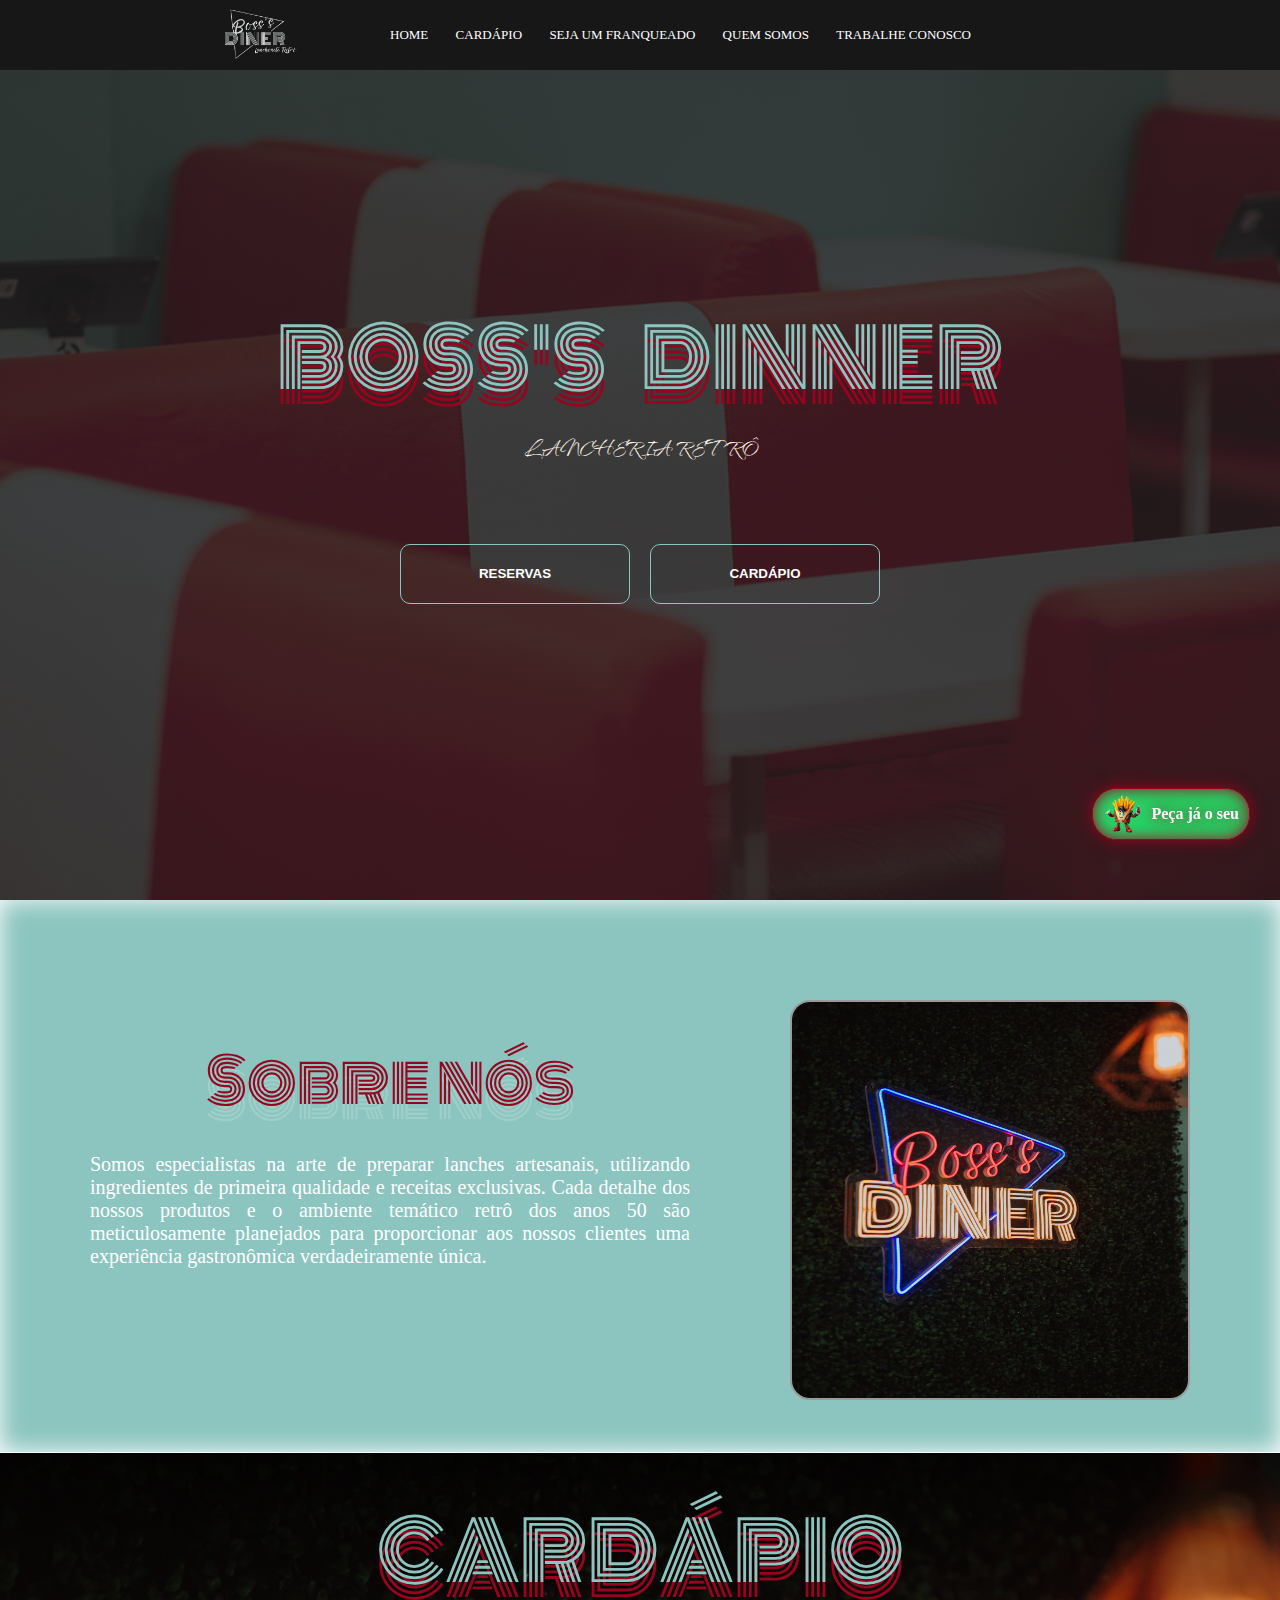
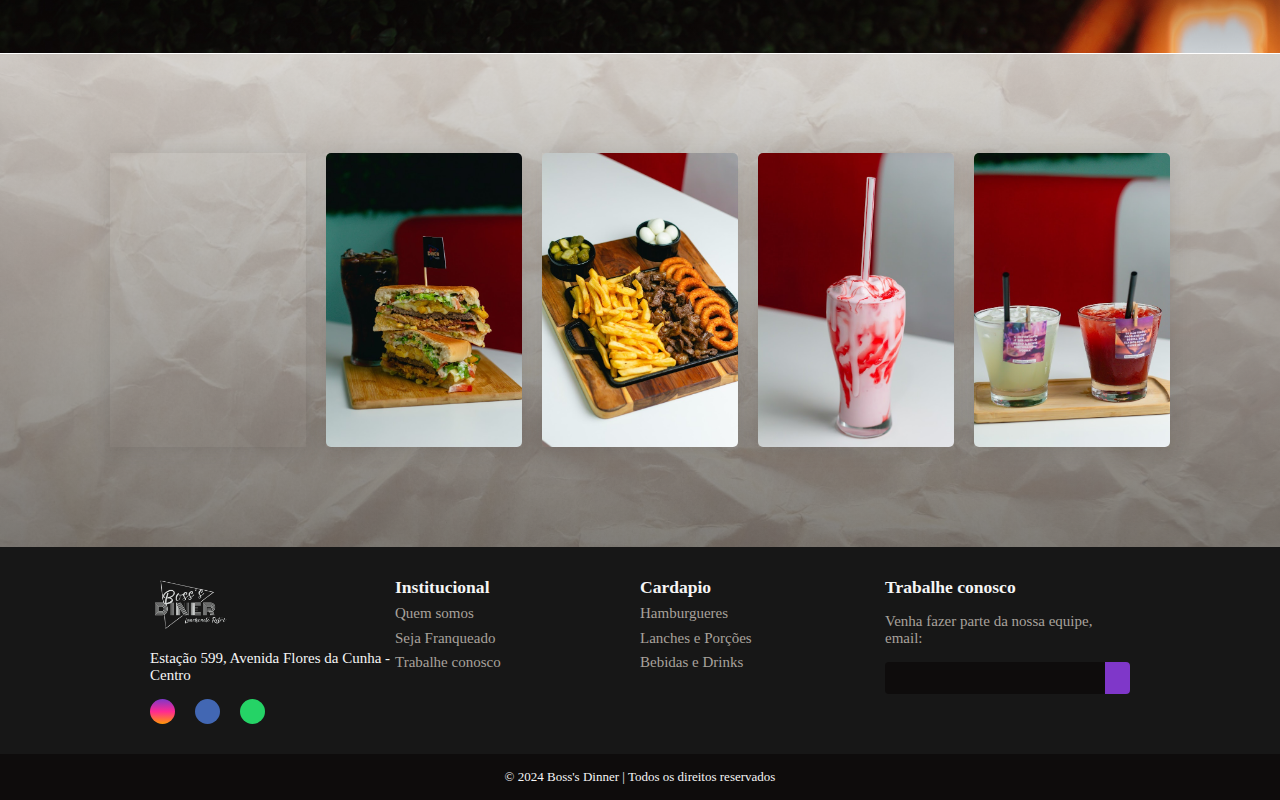
==== commit 25ef537b: "Adicionado botão de "Peça já o seu"" ====
--- a/index.html
+++ b/index.html
@@ -33,6 +33,15 @@
         </div>
 
     </header>
+
+    <div class="iconbutton">
+        <a href="https://wa.me/5555992330137" target="_blank">
+            <div class="icon-content">
+                <img src="img/Mascote-removebg-preview.png" alt="Mascote" class="icon">
+                <span class="icon-text">Peça já o seu</span>
+            </div>
+        </a>
+    </div>
     
     <section class="first-section">
         <div class="conteudo-principal">
@@ -40,7 +49,7 @@
             <h1>Boss's Dinner</h1>
             <h2>Lancheria Retrô</h2>
             <div class="btn">
-                <button class="Reserve">Reservas</button> 
+                <a href="https://wa.me//5555992330137?text=Olá!%20Gostaria%20de%20fazer%20uma%20reserva."><button class="Reserve">Reservas</button></a>
                 <!-- Testando o botão -->
                 <a href="cardapio.html"><button class="Cardapio">Cardápio</button></a>
             </div>
@@ -105,10 +114,10 @@
                     <a href="https://www.instagram.com/bossdiner_carazinho?igsh=OTZhenl1M3dueXNr" class="footer-link" id="instagram">
                         <i class="fa-brands fa-instagram"></i>
                     </a>
-                    <a href="#" class="footer-link" id="facebook">
+                    <a href="https://www.facebook.com/share/1iSM9y8238gx9GZj/?mibextid=LQQJ4d" class="footer-link" id="facebook">
                         <i class="fa-brands fa-facebook-f"></i>
                     </a>
-                    <a href="#" class="footer-link" id="whatsapp">
+                    <a href="https://wa.me//5555992330137" class="footer-link" id="whatsapp">
                         <i class="fa-brands fa-whatsapp"></i>
                     </a>
                 </div>
--- a/css/style.css
+++ b/css/style.css
@@ -316,10 +316,27 @@
 }
 
 .cardapio-principal{
+    padding: 3%;
     font-size: 50px;
     margin: auto;
     display: flex;
     justify-content: center;
+    background-image: linear-gradient(rgba(0, 0, 0, 0.692), rgba(29, 29, 29, 0)), url(../img/Restaurante.jpg);
+    background-position: center top;
+    background-size: cover;
+    background-repeat: no-repeat;
+    background-position-y: 1px;
+    color: #8CC5BF;
+    font-family: "Monoton", sans-serif;
+    font-size: 8rem;
+    font-weight: 400;
+    text-transform: uppercase;
+    font-style: normal;
+    /* margin-bottom: 1rem; */
+    text-shadow: 0 15px #97041f;
+    word-spacing: 25px;
+    animation: blink 3s infinite;
+    -webkit-animation: blink 3s infinite;
 }
 
 /* Rodape */
@@ -462,6 +479,42 @@
 }
 
 
+.iconbutton {
+    position: fixed;
+    bottom: 60px;
+    right: 30px;
+    z-index: 998;
+    
+}
+
+.icon-content {
+    display: flex;
+    align-items: center;
+    background-color: #25d366;
+    border-radius: 25px;
+    padding: 5px 10px;
+    /* box-shadow: 2px 2px 5px rgba(0, 0, 0, 0.3); */
+    box-shadow: 0 0 15px #97041f, inset 0 0 15px #97041f;
+    text-shadow: 0 0 15px #97041f;
+    border: 1px solid #97041f;
+}
+
+.icon {
+    width: 40px;
+    height: 40px;
+    margin-right: 8px;
+}
+
+.icon-text {
+    color: white;
+    font-size: 16px;
+    font-weight: bold;
+    text-decoration: none;
+}
+
+
+
+
 
 
 /* Responsividade */
@@ -487,7 +540,10 @@
         width: 400px;
     }
 
-
+    .cardapio-principal{
+        font-size: 7rem;
+        padding: 5%;
+    }
 
     
 }
@@ -497,10 +553,31 @@
     html {
         font-size: 50%;
     }
+
+    .cardapio-principal{
+        font-size: 6rem;
+        padding: 5%;
+    }
     
 }
 
 @media (max-width: 870px) {
+
+
+    .icon-content {
+        padding: 5px;
+        padding-right: 0.2px; /* Reduz o padding para manter o ícone centralizado */
+    }
+    .icon-text {
+        display: none;
+    }
+
+    .sobre-nos img {
+        width: 400px;
+        height: 400px;
+        margin-left: 10px;
+    }
+
     .content {
         justify-content: space-between;
         padding: 0px 40px;
@@ -649,6 +726,11 @@
         z-index: 50;
     }
 
+    .cardapio-principal{
+        font-size: 7rem;
+        padding: 5%;
+    }
+
 }
 
 
@@ -658,9 +740,21 @@
         width: 350px;
         text-align: center;
     }
+
+    .cardapio-principal{
+        font-size: 5rem;
+        padding: 5%;
+    }
+
 }
 
 @media (max-width: 645px) {
+
+    .cardapio-principal{
+        font-size: 5rem;
+        padding: 5%;
+    }
+
     .sobre-nos img {
         width: 400px;
         margin-left: 10px;
@@ -699,22 +793,23 @@
 @media (max-width: 399px) {
 
     .conteudo-principal h1 {
-       font-size: 5rem;
+       font-size: 8rem;
     }
     .conteudo-principal h2 {
-       font-size: 2rem;
+       font-size: 3rem;
     }
 
 
     .sobre-nos img {
         width: 300px;
-        height: auto;
+        height: 300px;
         margin-left: 10px;
     }
 
     .contentsobre p {
         text-align: justify;
-        width: 200px;
+        width: 300px;
+        margin-bottom: 1%;
      }
 
     
--- a/css/cardapio.css
+++ b/css/cardapio.css
@@ -1,7 +1,18 @@
+@import url('https://fonts.googleapis.com/css2?family=Qwitcher+Grypen:wght@400;700&display=swap');
+@import url('https://fonts.googleapis.com/css2?family=Monoton&display=swap');
+@import url('https://fonts.googleapis.com/css2?family=Bungee+Tint&display=swap');
+
+
+
 .container {
     display: flex;
     gap: 20px;
     padding: 10%;
+    background-image: linear-gradient(rgba(29, 29, 29, 0.8), rgba(29, 29, 29, 0.8)),url(../img/FundoPapelPardo.jpg);
+    background-position: center center;
+    background-size: cover;
+    background-repeat: no-repeat;
+    background-position-y: 1px;
   }
   
   .categorias {
@@ -31,17 +42,18 @@
     left: 50%;
     transform: translate(-50%, -50%);
     color: white;
-    font-size: 18px;
-    font-weight: bold;
+    font-size: 25px;
+    font-weight: 400;
+    font-family: "Monoton", sans-serif;
+    /* font-weight: bold; */
     text-align: center;
   }
   
   .detalhes {
     flex: 1;
     padding: 10px;
-    background-color: white;
     border-radius: 10px;
-    box-shadow: 0 0 10px rgba(0, 0, 0, 0.1);
+    box-shadow: 0 0 10px rgba(0, 0, 0, 0);
   }
   
   .lanches {
@@ -51,11 +63,25 @@
   
   .lanches li {
     margin-bottom: 10px;
+    font-size: 1.5rem;
+    color: #ddd;
+    display: flex;  /* Centraliza horizontalmente */
+    align-items: center;      /* Centraliza verticalmente */
+    height: 9vh;  
+    padding-bottom: 12px;/* Espaço entre o texto e a linha */
+    border-bottom: 1px solid #ddd; /* Linha de separação */
   }
   
+  .lanches li:last-child {
+    border-bottom: none; /* Remove a linha do último item */
+  }
+
   .lanches strong {
-    font-weight: bold;
-    color: #333;
+    font-size: 21px;
+    font-weight: 400;
+    font-family: "Monoton", sans-serif;
+    /* font-weight: bold; */
+    color: #8CC5BF;
   }
 
 
@@ -69,10 +95,15 @@
 
   .categorias {
     width: 100%;
+    min-width: 100%;
   }
 
   .categoria img {
     height: 150px;
+  }
+
+  .detalhes {
+    display: none; /* Oculta a área de detalhes em dispositivos móveis */
   }
 
   /* Popup em tela cheia */
@@ -122,10 +153,18 @@
   .container{
       padding-top: 20%;
   }
+
+  .detalhes {
+    display: none; /* Oculta a área de detalhes em dispositivos móveis */
+  }
 }
 
 @media (max-width: 399px){
   .container{
       padding-top: 20%;
   }
+
+  .detalhes {
+    display: none; /* Oculta a área de detalhes em dispositivos móveis */
+  }
 }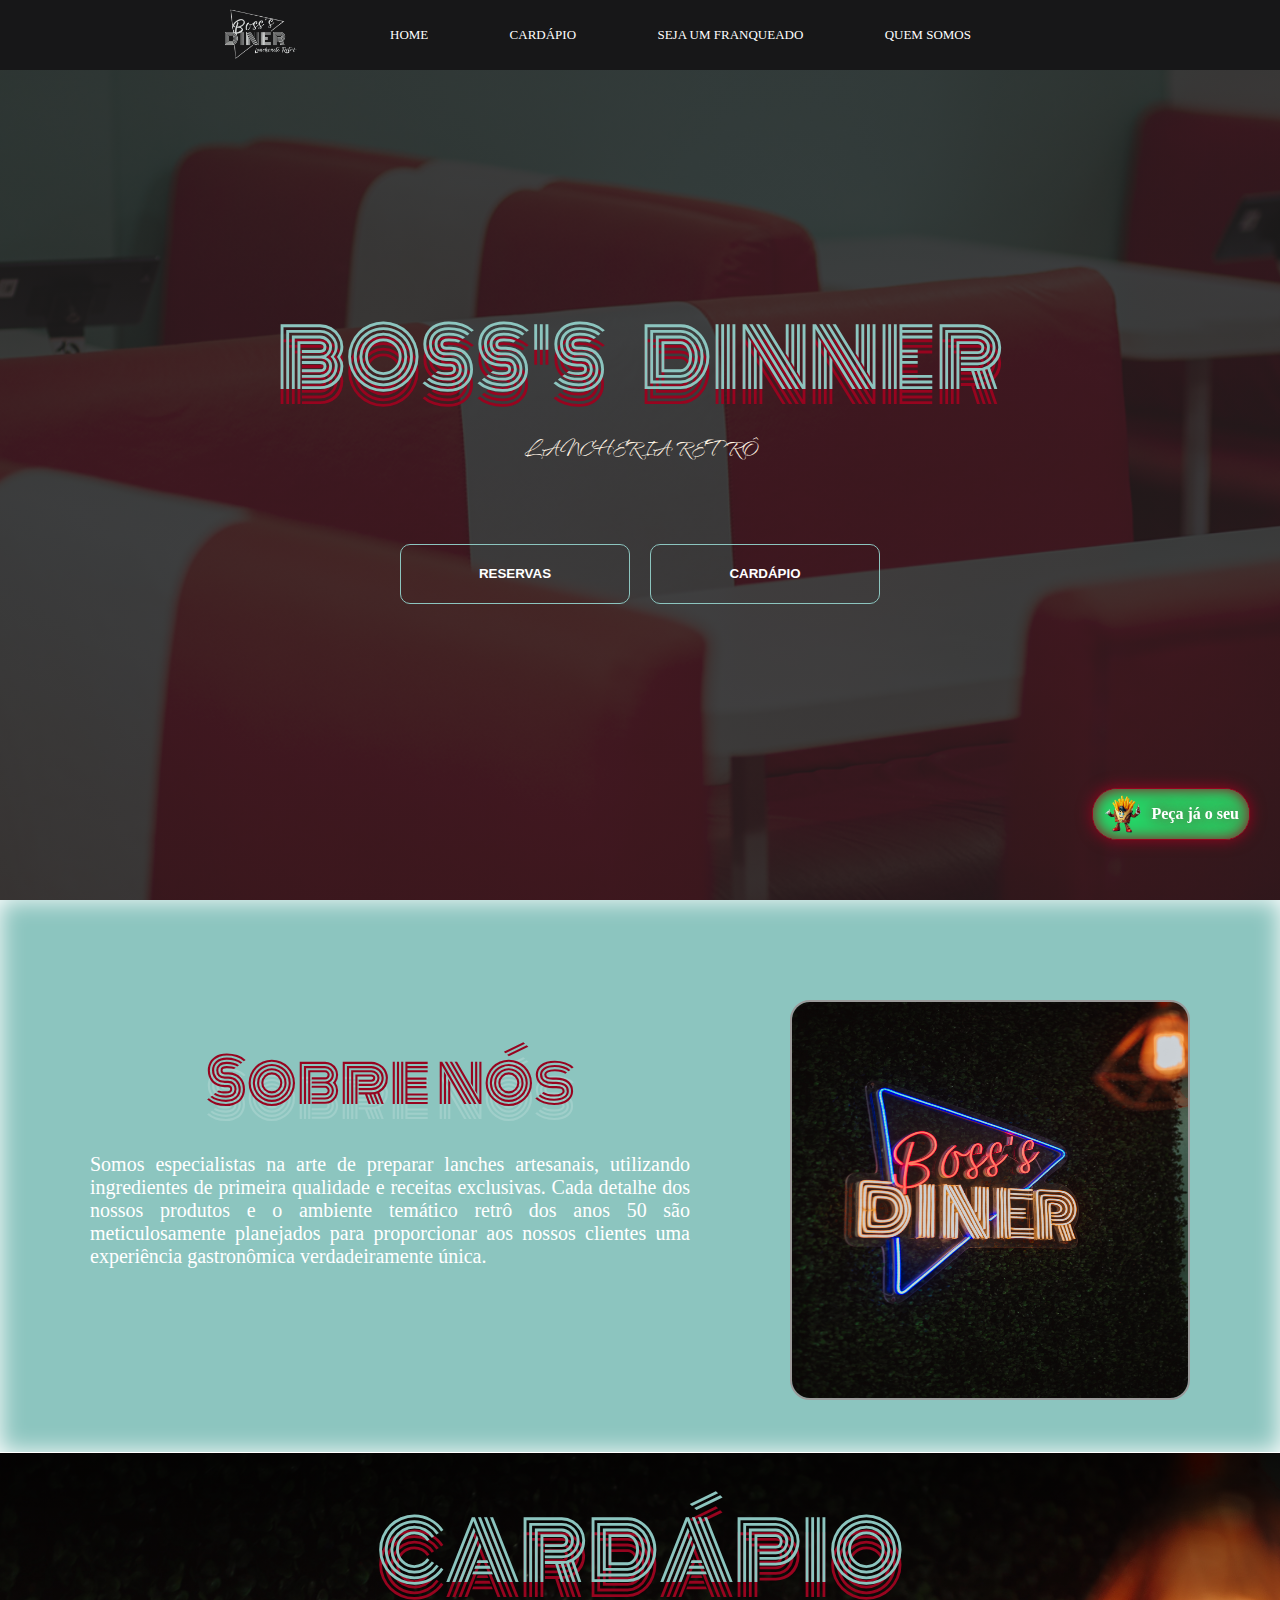
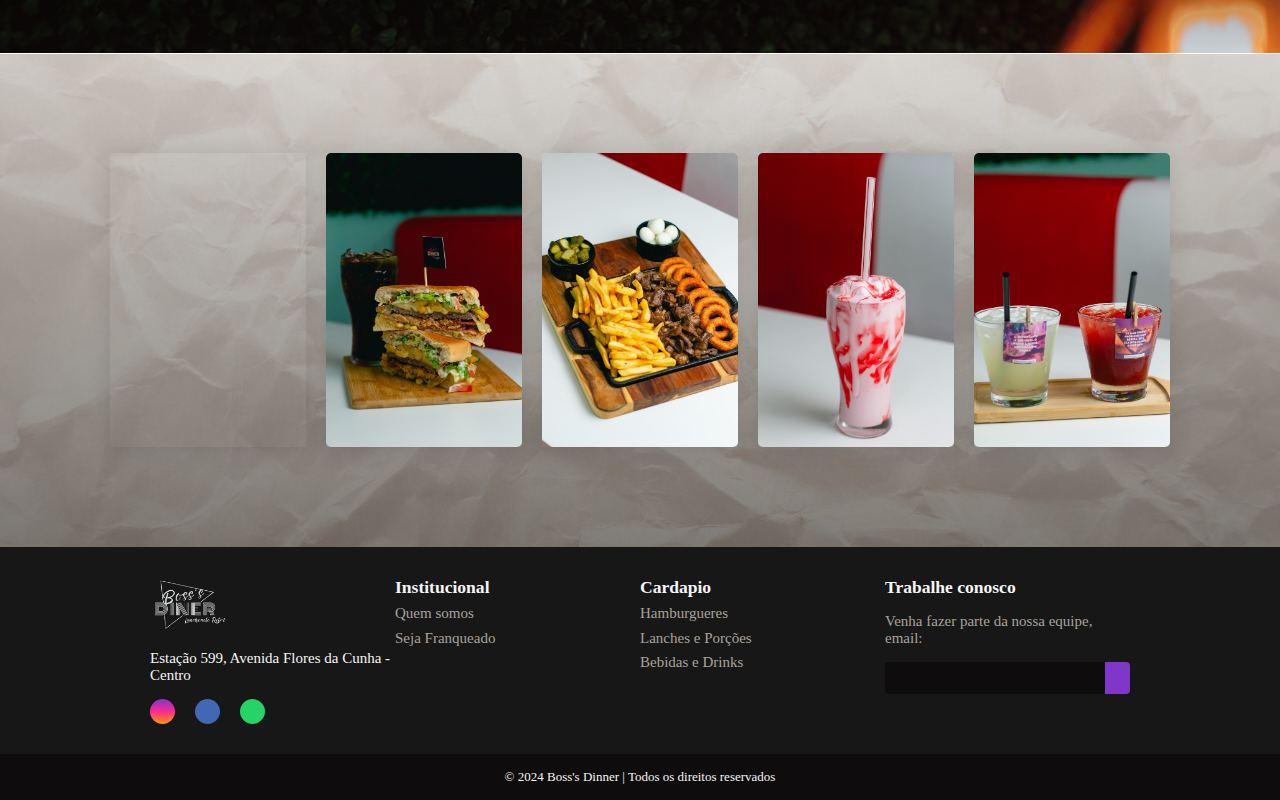
==== commit d1ba81e0: "Ajustes e retirado pagina de trabalhe conosco" ====
--- a/index.html
+++ b/index.html
@@ -23,7 +23,7 @@
                 <li><a href="cardapio.html">Cardápio</a></li>
                 <li><a href="franquia.html">Seja um franqueado</a></li>
                 <li><a href="quemsomos.html">Quem somos</a></li>
-                <li><a href="trabalheconosco.html">Trabalhe conosco</a></li>
+                <!-- <li><a href="trabalheconosco.html">Trabalhe conosco</a></li> -->
             </ul>
         </nav>
         <div class="menu-toggle">
@@ -35,7 +35,7 @@
     </header>
 
     <div class="iconbutton">
-        <a href="https://wa.me/5555992330137" target="_blank">
+        <a href="https://wa.me/5554981080517" target="_blank">
             <div class="icon-content">
                 <img src="img/Mascote-removebg-preview.png" alt="Mascote" class="icon">
                 <span class="icon-text">Peça já o seu</span>
@@ -49,7 +49,7 @@
             <h1>Boss's Dinner</h1>
             <h2>Lancheria Retrô</h2>
             <div class="btn">
-                <a href="https://wa.me//5555992330137?text=Olá!%20Gostaria%20de%20fazer%20uma%20reserva."><button class="Reserve">Reservas</button></a>
+                <a href="https://wa.me//5554981080517?text=Olá!%20Gostaria%20de%20fazer%20uma%20reserva."><button class="Reserve">Reservas</button></a>
                 <!-- Testando o botão -->
                 <a href="cardapio.html"><button class="Cardapio">Cardápio</button></a>
             </div>
@@ -117,7 +117,7 @@
                     <a href="https://www.facebook.com/share/1iSM9y8238gx9GZj/?mibextid=LQQJ4d" class="footer-link" id="facebook">
                         <i class="fa-brands fa-facebook-f"></i>
                     </a>
-                    <a href="https://wa.me//5555992330137" class="footer-link" id="whatsapp">
+                    <a href="https://wa.me//5554981080517" class="footer-link" id="whatsapp">
                         <i class="fa-brands fa-whatsapp"></i>
                     </a>
                 </div>
@@ -134,7 +134,7 @@
                         <a href="franquia.html" class="footer-link">Seja Franqueado</a>
                     </li>
                     <li>
-                        <a href="trabalheconosco.html" class="footer-link">Trabalhe conosco</a>
+                        <!-- <a href="trabalheconosco.html" class="footer-link">Trabalhe conosco</a> -->
                     </li>
             </ul>
             
--- a/css/style.css
+++ b/css/style.css
@@ -307,7 +307,7 @@
     pointer-events: auto; /* Permite iterar no hover */
     text-shadow: 0 0 15px #8CC5BF;
     font-family: "Monoton", sans-serif;
-    font-size: 2.2rem;
+    font-size: 2rem;
 }
 
 .box:hover{
